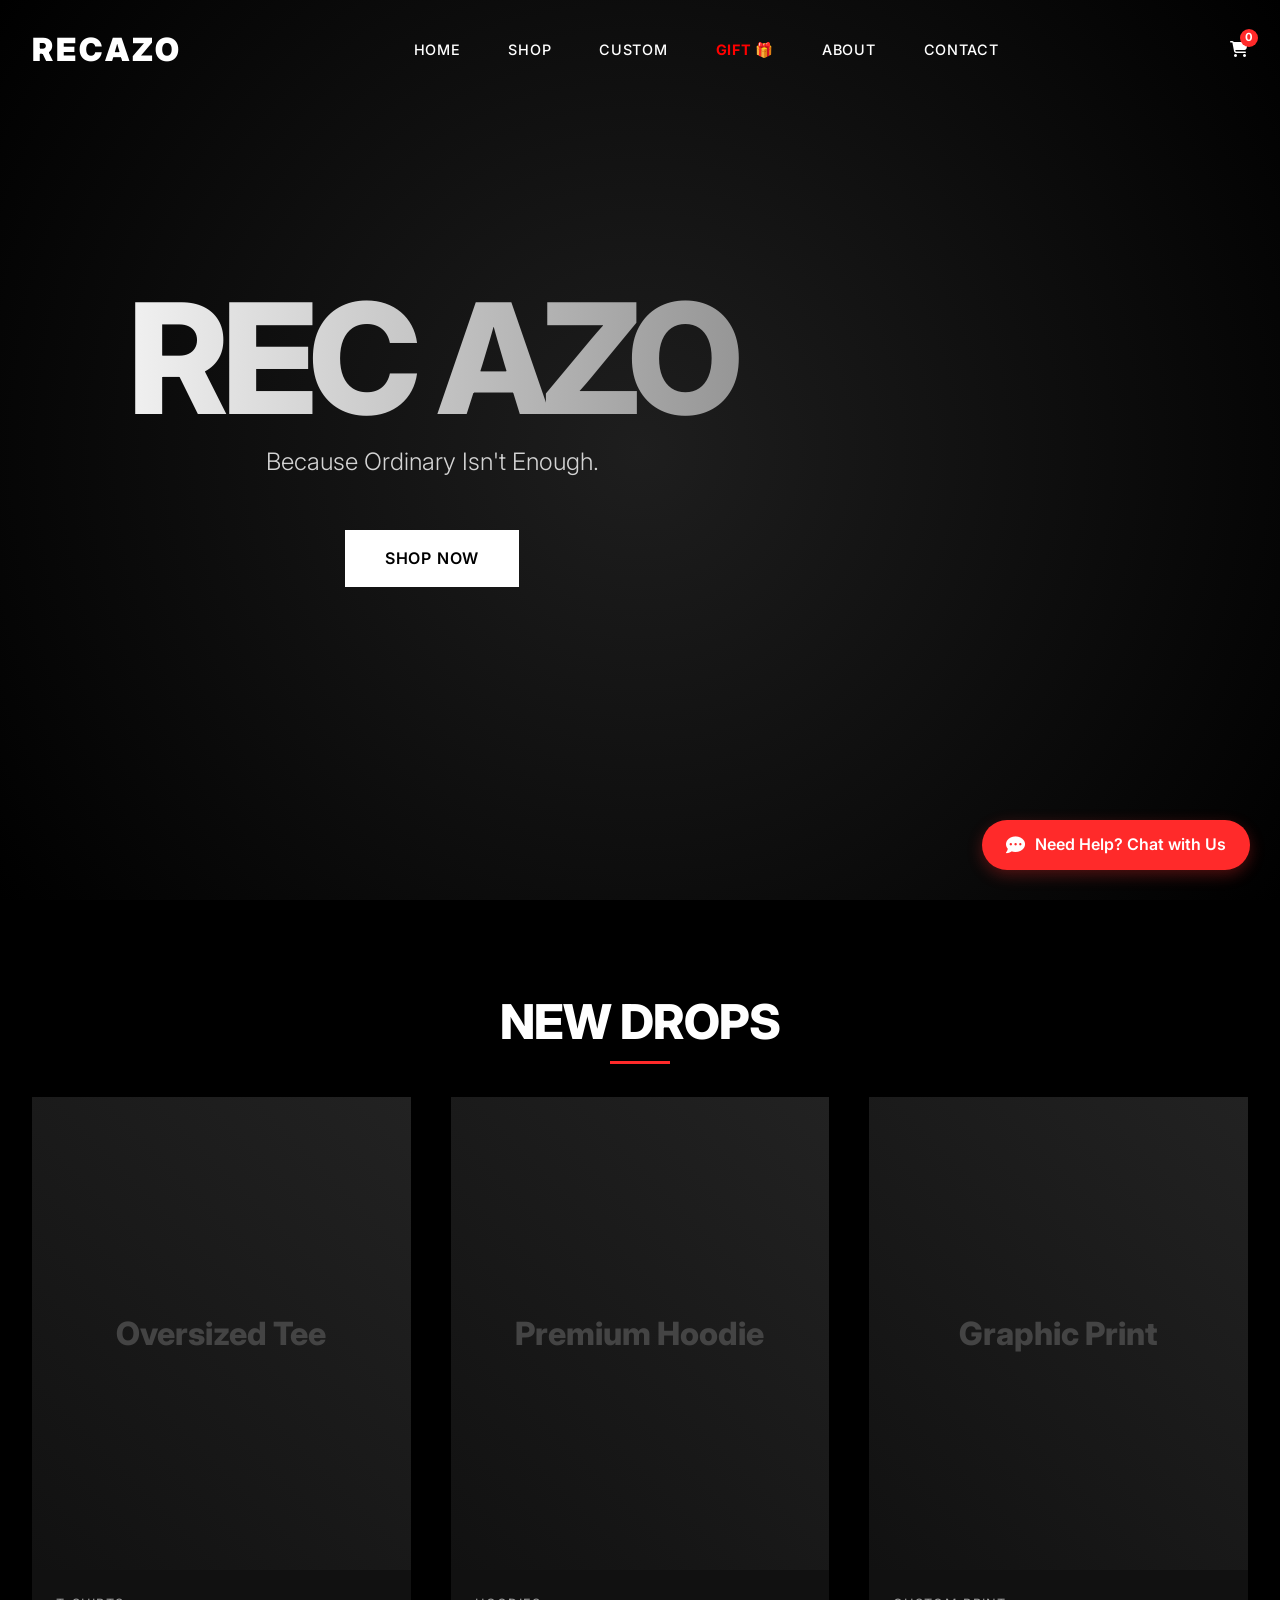
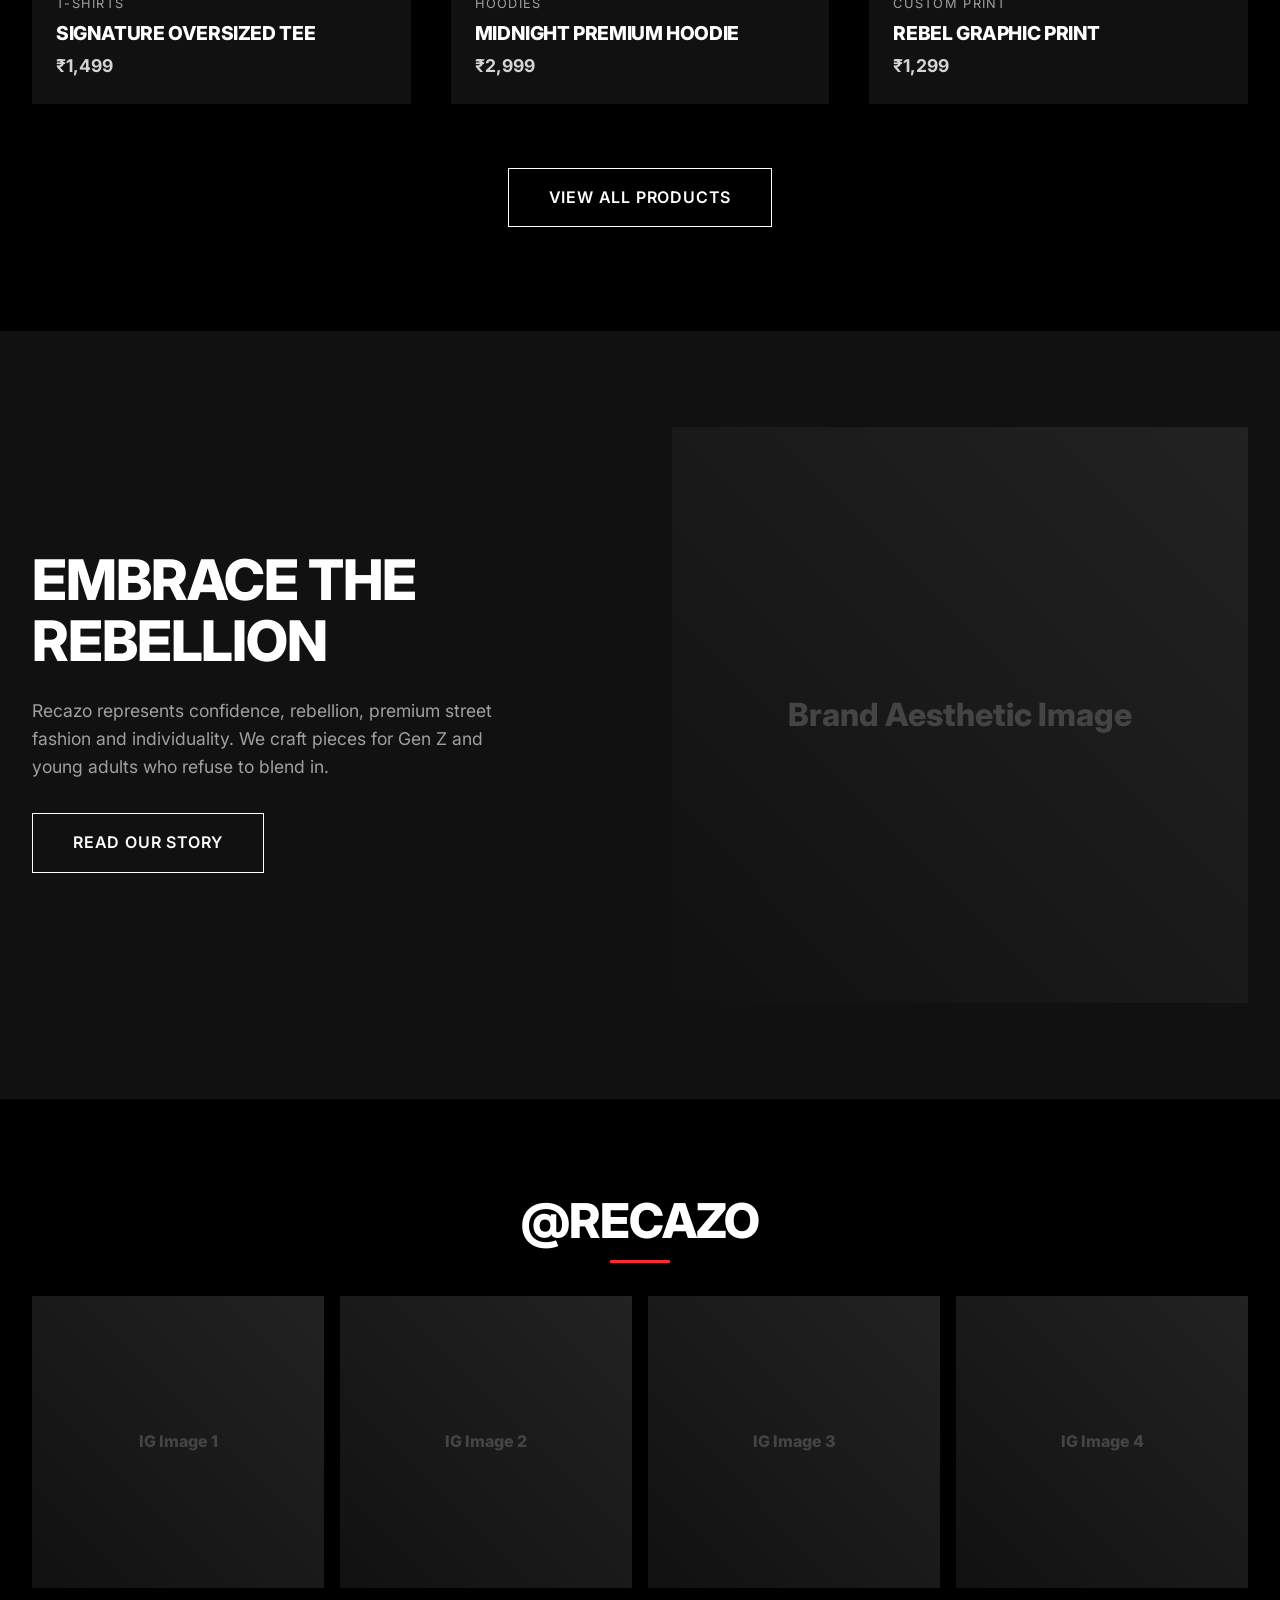
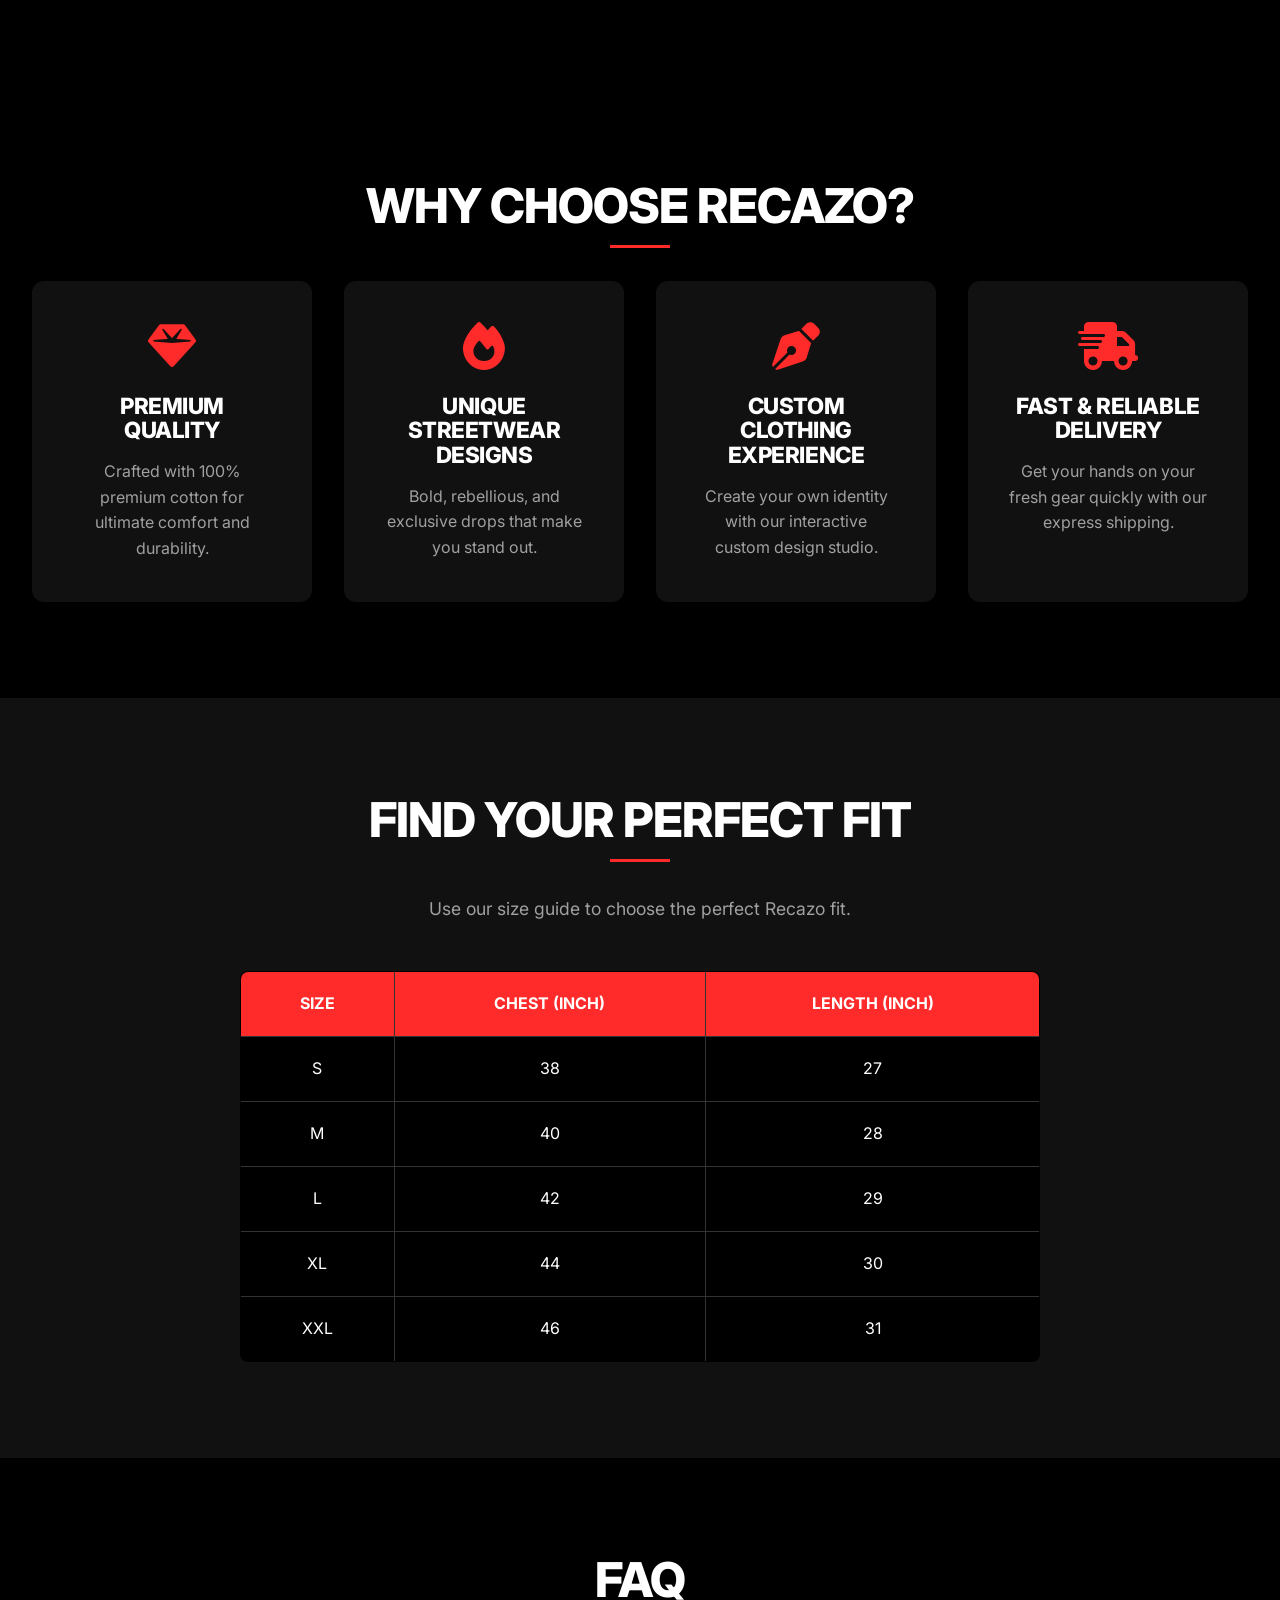
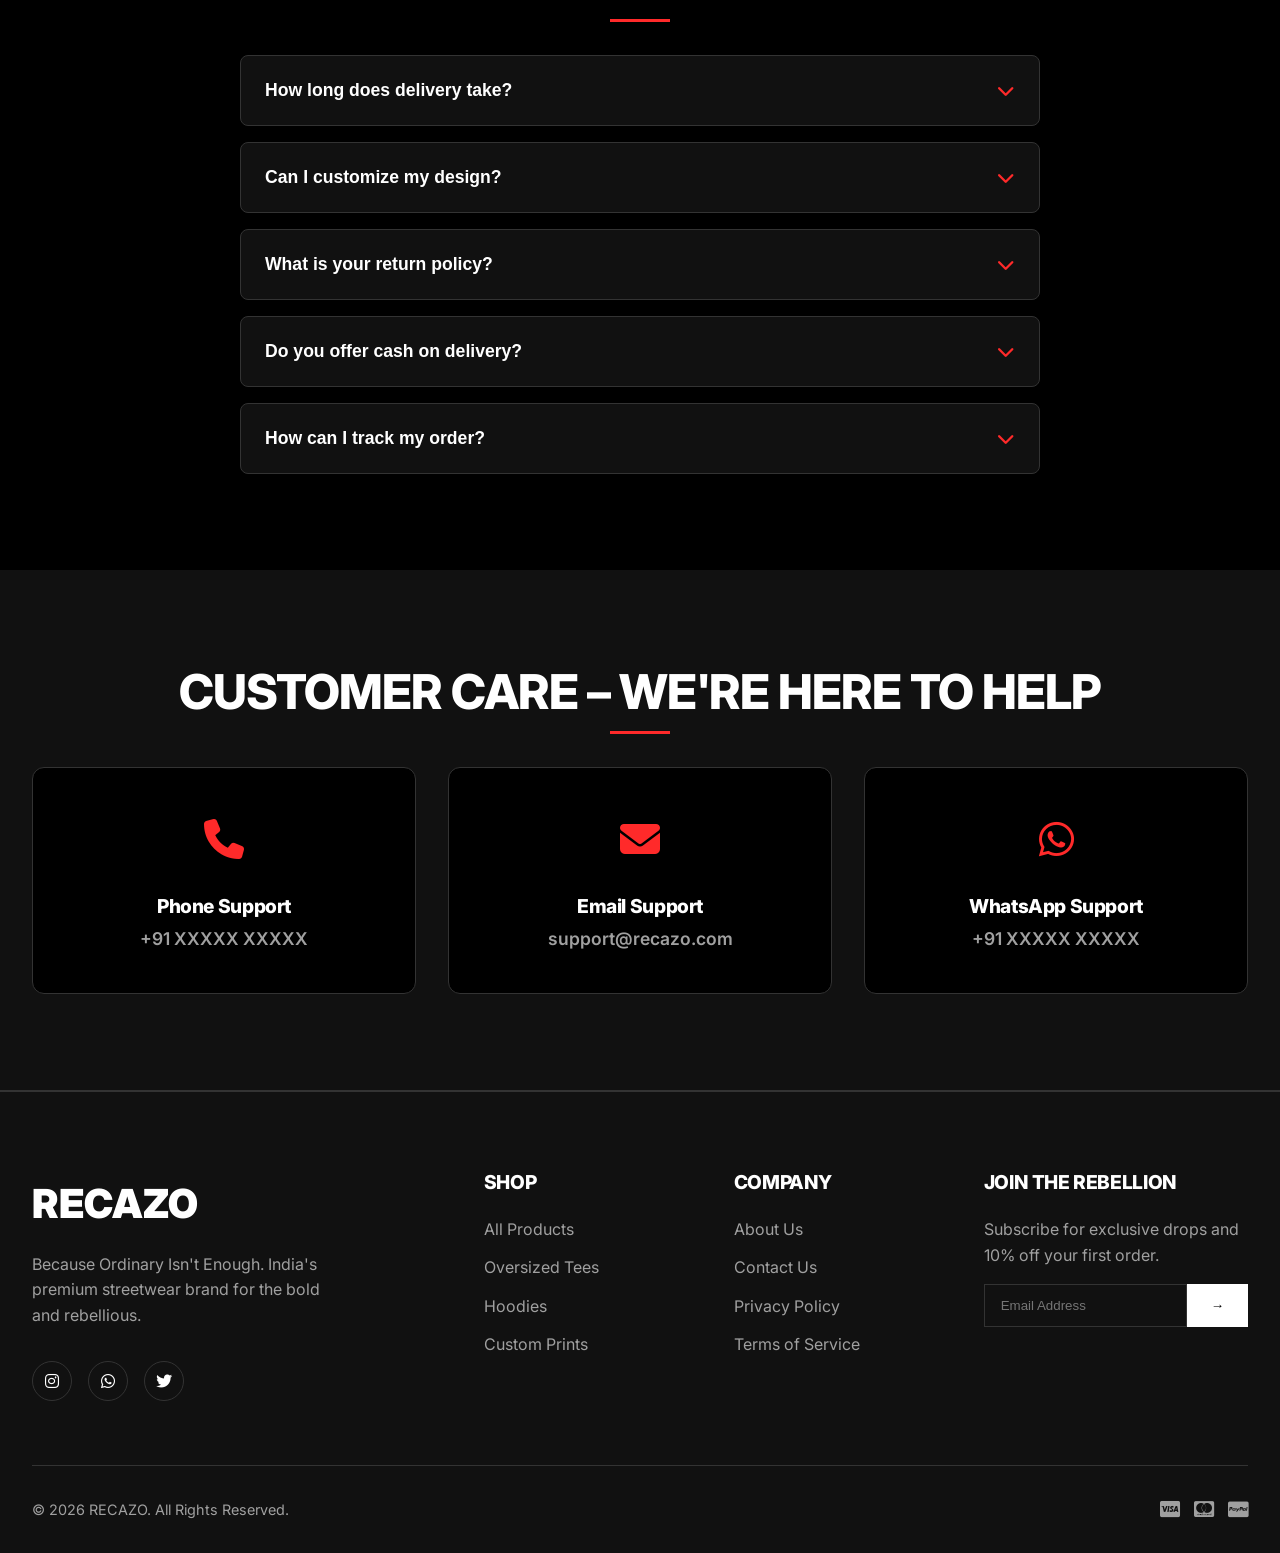
==== new recaozo web/index.html @ 0bb5f382 "Add files via upload" ====
<!DOCTYPE html>
<html lang="en">
<head>
    <meta charset="UTF-8">
    <meta name="viewport" content="width=device-width, initial-scale=1.0">
    <title>RECAZO | Because Ordinary Isn't Enough.</title>
    <meta name="description" content="Premium streetwear for those who dare to stand out. Explore Recazo's latest collection of oversized tees, hoodies, and custom designs.">
    <!-- Font Awesome for Icons -->
    <link rel="stylesheet" href="https://cdnjs.cloudflare.com/ajax/libs/font-awesome/6.4.0/css/all.min.css">
    <!-- Global stylesheet -->
    <link rel="stylesheet" href="css/style.css">
</head>
<body>

    <!-- Header / Navigation -->
    <header id="header">
        <div class="container">
            <nav>
                <a href="index.html" class="logo">RECAZO</a>
                
                <div class="nav-links">
                    <a href="index.html">Home</a>
                    <a href="shop.html">Shop</a>
                    <a href="custom.html">Custom</a>
                    <a href="gift.html" style="color: #FF0000; font-weight: bold;">Gift 🎁</a>
                    <a href="about.html">About</a>
                    <a href="contact.html">Contact</a>
                </div>
                
                <div class="nav-icons">
                    <div class="cart-icon-wrapper" id="cart-icon">
                        <i class="fa-solid fa-cart-shopping"></i>
                        <span class="cart-count">0</span>
                    </div>
                    <div class="menu-toggle" id="mobile-menu">
                        <span></span>
                        <span></span>
                        <span></span>
                    </div>
                </div>
            </nav>
        </div>
    </header>

    <!-- Hero Section -->
    <section class="hero">
        <div class="hero-bg"></div>
        <div class="container">
            <div class="hero-content">
                <h1 class="hero-title">REC AZO</h1>
                <p class="hero-subtitle">Because Ordinary Isn't Enough.</p>
                <a href="shop.html" class="btn btn-primary">Shop Now</a>
            </div>
        </div>
    </section>

    <!-- Featured Products Section -->
    <section class="featured-products">
        <div class="container">
            <h2 class="section-title">New Drops</h2>
            
            <div class="product-grid" id="featured-grid">
                <!-- Products dynamically inserted here or statically if prefered -->
                <div class="product-card">
                    <div class="product-img-wrapper">
                        <div class="placeholder-img">Oversized Tee</div>
                        <div class="product-overlay">
                            <button class="btn btn-primary add-to-cart-btn" data-id="1" data-name="Signature Oversized Tee" data-price="1499">Add to Cart</button>
                        </div>
                    </div>
                    <div class="product-info">
                        <p class="product-category">T-Shirts</p>
                        <h3 class="product-title">Signature Oversized Tee</h3>
                        <p class="product-price">₹1,499</p>
                    </div>
                </div>

                <div class="product-card">
                    <div class="product-img-wrapper">
                        <div class="placeholder-img">Premium Hoodie</div>
                        <div class="product-overlay">
                            <button class="btn btn-primary add-to-cart-btn" data-id="2" data-name="Midnight Premium Hoodie" data-price="2999">Add to Cart</button>
                        </div>
                    </div>
                    <div class="product-info">
                        <p class="product-category">Hoodies</p>
                        <h3 class="product-title">Midnight Premium Hoodie</h3>
                        <p class="product-price">₹2,999</p>
                    </div>
                </div>

                <div class="product-card">
                    <div class="product-img-wrapper">
                        <div class="placeholder-img">Graphic Print</div>
                        <div class="product-overlay">
                            <button class="btn btn-primary add-to-cart-btn" data-id="3" data-name="Rebel Graphic Print" data-price="1299">Add to Cart</button>
                        </div>
                    </div>
                    <div class="product-info">
                        <p class="product-category">Custom Print</p>
                        <h3 class="product-title">Rebel Graphic Print</h3>
                        <p class="product-price">₹1,299</p>
                    </div>
                </div>
            </div>
            
            <div style="text-align: center; margin-top: 4rem;">
                <a href="shop.html" class="btn btn-outline">View All Products</a>
            </div>
        </div>
    </section>

    <!-- About Preview Section -->
    <section class="about-preview">
        <div class="container">
            <div class="about-grid">
                <div class="about-text">
                    <h2>Embrace The Rebellion</h2>
                    <p>Recazo represents confidence, rebellion, premium street fashion and individuality. We craft pieces for Gen Z and young adults who refuse to blend in.</p>
                    <a href="about.html" class="btn btn-outline">Read Our Story</a>
                </div>
                <div class="about-image">
                    <div class="placeholder-img">Brand Aesthetic Image</div>
                </div>
            </div>
        </div>
    </section>

    <!-- Instagram Style Gallery Section -->
    <section class="gallery">
        <div class="container">
            <h2 class="section-title">@RECAZO</h2>
            <div class="gallery-grid">
                <div class="gallery-item">
                    <div class="placeholder-img" style="font-size: 1rem;">IG Image 1</div>
                    <div class="gallery-overlay"><i class="fa-brands fa-instagram fa-2x"></i></div>
                </div>
                <div class="gallery-item">
                    <div class="placeholder-img" style="font-size: 1rem;">IG Image 2</div>
                    <div class="gallery-overlay"><i class="fa-brands fa-instagram fa-2x"></i></div>
                </div>
                <div class="gallery-item">
                    <div class="placeholder-img" style="font-size: 1rem;">IG Image 3</div>
                    <div class="gallery-overlay"><i class="fa-brands fa-instagram fa-2x"></i></div>
                </div>
                <div class="gallery-item">
                    <div class="placeholder-img" style="font-size: 1rem;">IG Image 4</div>
                    <div class="gallery-overlay"><i class="fa-brands fa-instagram fa-2x"></i></div>
                </div>
            </div>
        </div>
    </section>

    <!-- Why Choose Recazo Section -->
    <section class="why-recazo">
        <div class="container">
            <h2 class="section-title">Why Choose Recazo?</h2>
            <div class="why-grid">
                <div class="why-card">
                    <div class="card-icon-wrapper"><i class="fa-solid fa-gem"></i></div>
                    <h3>Premium Quality</h3>
                    <p>Crafted with 100% premium cotton for ultimate comfort and durability.</p>
                </div>
                <div class="why-card">
                    <div class="card-icon-wrapper"><i class="fa-solid fa-fire"></i></div>
                    <h3>Unique Streetwear Designs</h3>
                    <p>Bold, rebellious, and exclusive drops that make you stand out.</p>
                </div>
                <div class="why-card">
                    <div class="card-icon-wrapper"><i class="fa-solid fa-pen-nib"></i></div>
                    <h3>Custom Clothing Experience</h3>
                    <p>Create your own identity with our interactive custom design studio.</p>
                </div>
                <div class="why-card">
                    <div class="card-icon-wrapper"><i class="fa-solid fa-truck-fast"></i></div>
                    <h3>Fast & Reliable Delivery</h3>
                    <p>Get your hands on your fresh gear quickly with our express shipping.</p>
                </div>
            </div>
        </div>
    </section>

    <!-- Size Guide Section -->
    <section class="size-guide">
        <div class="container">
            <div class="size-guide-content">
                <h2 class="section-title">Find Your Perfect Fit</h2>
                <p class="section-subtitle">Use our size guide to choose the perfect Recazo fit.</p>
                <div class="table-container">
                    <table class="size-table">
                        <thead>
                            <tr>
                                <th>Size</th>
                                <th>Chest (inch)</th>
                                <th>Length (inch)</th>
                            </tr>
                        </thead>
                        <tbody>
                            <tr><td>S</td><td>38</td><td>27</td></tr>
                            <tr><td>M</td><td>40</td><td>28</td></tr>
                            <tr><td>L</td><td>42</td><td>29</td></tr>
                            <tr><td>XL</td><td>44</td><td>30</td></tr>
                            <tr><td>XXL</td><td>46</td><td>31</td></tr>
                        </tbody>
                    </table>
                </div>
            </div>
        </div>
    </section>

    <!-- FAQ Section -->
    <section class="faq-section">
        <div class="container">
            <h2 class="section-title text-center">FAQ</h2>
            <div class="faq-accordion">
                <div class="faq-item">
                    <button class="faq-question">How long does delivery take? <i class="fa-solid fa-chevron-down"></i></button>
                    <div class="faq-answer"><p>Delivery usually takes 3-5 business days depending on your location.</p></div>
                </div>
                <div class="faq-item">
                    <button class="faq-question">Can I customize my design? <i class="fa-solid fa-chevron-down"></i></button>
                    <div class="faq-answer"><p>Yes! Use our Custom Studio to upload logos, add text, and customize your clothing.</p></div>
                </div>
                <div class="faq-item">
                    <button class="faq-question">What is your return policy? <i class="fa-solid fa-chevron-down"></i></button>
                    <div class="faq-answer"><p>We offer a 7-day return policy for unused items in original packaging. Custom items are non-refundable.</p></div>
                </div>
                <div class="faq-item">
                    <button class="faq-question">Do you offer cash on delivery? <i class="fa-solid fa-chevron-down"></i></button>
                    <div class="faq-answer"><p>Yes, Cash on Delivery (COD) is available for all standard products.</p></div>
                </div>
                <div class="faq-item">
                    <button class="faq-question">How can I track my order? <i class="fa-solid fa-chevron-down"></i></button>
                    <div class="faq-answer"><p>Once your order is shipped, you will receive a tracking link via email and SMS.</p></div>
                </div>
            </div>
        </div>
    </section>

    <!-- Customer Care Section -->
    <section class="customer-care">
        <div class="container text-center">
            <h2 class="section-title">Customer Care – We're Here to Help</h2>
            <div class="care-grid">
                <div class="care-card">
                    <div class="care-icon"><i class="fa-solid fa-phone"></i></div>
                    <h4>Phone Support</h4>
                    <p>+91 XXXXX XXXXX</p>
                </div>
                <div class="care-card">
                    <div class="care-icon"><i class="fa-solid fa-envelope"></i></div>
                    <h4>Email Support</h4>
                    <p>support@recazo.com</p>
                </div>
                <div class="care-card">
                    <div class="care-icon"><i class="fa-brands fa-whatsapp"></i></div>
                    <h4>WhatsApp Support</h4>
                    <p>+91 XXXXX XXXXX</p>
                </div>
            </div>
        </div>
    </section>

    <!-- Footer -->
    <footer>
        <div class="container">
            <div class="footer-grid">
                <div class="footer-brand">
                    <a href="index.html" class="footer-logo">RECAZO</a>
                    <p class="footer-desc">Because Ordinary Isn't Enough. India's premium streetwear brand for the bold and rebellious.</p>
                    <div class="social-links">
                        <a href="https://www.instagram.com/recazo.official/"><i class="fa-brands fa-instagram"></i></a>
                        <a href="https://wa.me/917004047439"><i class="fa-brands fa-whatsapp"></i></a>
                        <a href="#"><i class="fa-brands fa-twitter"></i></a>
                    </div>
                </div>
                
                <div class="footer-links">
                    <h4 class="footer-title">Shop</h4>
                    <ul>
                        <li><a href="shop.html">All Products</a></li>
                        <li><a href="shop.html">Oversized Tees</a></li>
                        <li><a href="shop.html">Hoodies</a></li>
                        <li><a href="custom.html">Custom Prints</a></li>
                    </ul>
                </div>

                <div class="footer-links">
                    <h4 class="footer-title">Company</h4>
                    <ul>
                        <li><a href="about.html">About Us</a></li>
                        <li><a href="contact.html">Contact Us</a></li>
                        <li><a href="#">Privacy Policy</a></li>
                        <li><a href="#">Terms of Service</a></li>
                    </ul>
                </div>

                <div class="footer-newsletter">
                    <h4 class="footer-title">Join The Rebellion</h4>
                    <p class="footer-desc" style="margin-bottom: 0;">Subscribe for exclusive drops and 10% off your first order.</p>
                    <form class="newsletter-form" onsubmit="event.preventDefault(); alert('Subscribed!');">
                        <input type="email" placeholder="Email Address" required>
                        <button type="submit">→</button>
                    </form>
                </div>
            </div>
            
            <div class="footer-bottom">
                <p>&copy; 2026 RECAZO. All Rights Reserved.</p>
                <div class="payment-methods">
                    <i class="fa-brands fa-cc-visa fa-lg" style="margin-left: 10px;"></i>
                    <i class="fa-brands fa-cc-mastercard fa-lg" style="margin-left: 10px;"></i>
                    <i class="fa-brands fa-cc-paypal fa-lg" style="margin-left: 10px;"></i>
                </div>
            </div>
        </div>
    </footer>

    <!-- Cart Overlay -->
    <div class="cart-overlay" id="cart-overlay" style="display: none; position: fixed; top: 0; left: 0; width: 100%; height: 100%; background: rgba(0,0,0,0.5); z-index: 1000; align-items: center; justify-content: center;">
        <div style="background: var(--secondary-bg); padding: 2rem; border-radius: 8px; text-align: center; max-width: 400px; width: 90%;">
            <h3>Cart</h3>
            <p style="margin: 1rem 0;">Cart functionality will be enabled soon via cart.js</p>
            <button class="btn btn-primary" onclick="document.getElementById('cart-overlay').style.display='none'">Close</button>
        </div>
    </div>

    <!-- Live Chat Widget -->
    <div class="live-chat-widget">
        <div class="chat-bubble" id="chat-bubble">
            <i class="fa-solid fa-comment-dots"></i> <span class="chat-text">Need Help? Chat with Us</span>
        </div>
        <div class="chat-box" id="chat-box">
            <div class="chat-header">
                <h4>Recazo Support</h4>
                <button id="close-chat"><i class="fa-solid fa-xmark"></i></button>
            </div>
            <div class="chat-body">
                <div class="message incoming">
                    Hello 👋<br>Welcome to Recazo Support.<br>How can we help you today?
                </div>
            </div>
            <div class="chat-input">
                <input type="text" placeholder="Type a message...">
                <button><i class="fa-solid fa-paper-plane"></i></button>
            </div>
        </div>
    </div>

    <!-- Scripts -->
    <script src="js/main.js"></script>
    <script src="js/cart.js"></script>
</body>
</html>
---- new recaozo web/css/style.css ----
@import url('https://fonts.googleapis.com/css2?family=Inter:wght@300;400;500;600;700;800;900&display=swap');

:root {
    --primary-bg: #000000;
    --primary-text: #ffffff;
    --secondary-bg: #111111;
    --secondary-text: #a0a0a0;
    --accent-color: #ff2a2a; /* Neon Red accent for streetwear vibe */
    --accent-silver: #d4d4d4;
    --glass-bg: rgba(25, 25, 25, 0.7);
    --glass-border: rgba(255, 255, 255, 0.1);
    --border-color: #333333;
    
    --font-main: 'Inter', sans-serif;
    
    --transition-fast: 0.2s ease;
    --transition-smooth: 0.4s cubic-bezier(0.16, 1, 0.3, 1);
}

* {
    margin: 0;
    padding: 0;
    box-sizing: border-box;
}

html {
    scroll-behavior: smooth;
}

body {
    font-family: var(--font-main);
    background-color: var(--primary-bg);
    color: var(--primary-text);
    line-height: 1.6;
    overflow-x: hidden;
}

a {
    text-decoration: none;
    color: inherit;
    transition: color var(--transition-fast);
}

ul {
    list-style: none;
}

img {
    max-width: 100%;
    height: auto;
    display: block;
}

/* Typography */
h1, h2, h3, h4, h5, h6 {
    font-weight: 800;
    text-transform: uppercase;
    letter-spacing: -0.02em;
    line-height: 1.1;
}

.bold-text {
    font-weight: 900;
}

.subtitle {
    font-size: 1.2rem;
    color: var(--secondary-text);
    font-weight: 400;
    text-transform: none;
    letter-spacing: normal;
}

/* Layout */
.container {
    width: 100%;
    max-width: 1400px;
    margin: 0 auto;
    padding: 0 2rem;
}

section {
    padding: 6rem 0;
}

/* Buttons */
.btn {
    display: inline-block;
    padding: 1rem 2.5rem;
    font-size: 1rem;
    font-weight: 600;
    text-transform: uppercase;
    letter-spacing: 0.05em;
    cursor: pointer;
    border: none;
    border-radius: 0;
    transition: all var(--transition-smooth);
    position: relative;
    overflow: hidden;
    z-index: 1;
}

.btn-primary {
    background-color: var(--primary-text);
    color: var(--primary-bg);
}

.btn-primary:hover {
    background-color: var(--accent-color);
    color: var(--primary-text);
    transform: translateY(-3px);
    box-shadow: 0 10px 20px rgba(255, 42, 42, 0.3);
}

.btn-outline {
    background: transparent;
    color: var(--primary-text);
    border: 1px solid var(--primary-text);
}

.btn-outline:hover {
    background: var(--primary-text);
    color: var(--primary-bg);
}

/* Header & Nav */
header {
    position: fixed;
    top: 0;
    left: 0;
    width: 100%;
    z-index: 1000;
    background: transparent;
    transition: background var(--transition-smooth), padding var(--transition-smooth);
    padding: 1.5rem 0;
}

header.scrolled {
    background: var(--glass-bg);
    backdrop-filter: blur(10px);
    border-bottom: 1px solid var(--glass-border);
    padding: 1rem 0;
}

nav {
    display: flex;
    justify-content: space-between;
    align-items: center;
}

.logo {
    font-size: 2rem;
    font-weight: 900;
    letter-spacing: 0.1em;
    z-index: 1001;
}

.nav-links {
    display: flex;
    gap: 3rem;
}

.nav-links a {
    font-size: 0.9rem;
    font-weight: 500;
    text-transform: uppercase;
    letter-spacing: 0.05em;
    position: relative;
}

.nav-links a::after {
    content: '';
    position: absolute;
    width: 0;
    height: 2px;
    bottom: -5px;
    left: 0;
    background-color: var(--primary-text);
    transition: width var(--transition-smooth);
}

.nav-links a:hover::after {
    width: 100%;
}

.nav-icons {
    display: flex;
    gap: 1.5rem;
    align-items: center;
}

.cart-icon-wrapper {
    position: relative;
    cursor: pointer;
}

.cart-count {
    position: absolute;
    top: -8px;
    right: -10px;
    background: var(--accent-color);
    color: white;
    font-size: 0.7rem;
    font-weight: bold;
    width: 18px;
    height: 18px;
    border-radius: 50%;
    display: flex;
    align-items: center;
    justify-content: center;
}

.menu-toggle {
    display: none;
    flex-direction: column;
    gap: 6px;
    cursor: pointer;
    z-index: 1001;
}

.menu-toggle span {
    width: 30px;
    height: 2px;
    background: var(--primary-text);
    transition: var(--transition-smooth);
}

/* Hero Section */
.hero {
    height: 100vh;
    display: flex;
    align-items: center;
    justify-content: center;
    position: relative;
    overflow: hidden;
    padding-top: 80px;
}

.hero-bg {
    position: absolute;
    top: 0;
    left: 0;
    width: 100%;
    height: 100%;
    background: radial-gradient(circle at center, rgba(30,30,30,1) 0%, rgba(0,0,0,1) 100%);
    z-index: -1;
}

.hero-content {
    text-align: center;
    max-width: 800px;
    z-index: 10;
}

.hero-title {
    font-size: 12vw;
    line-height: 0.9;
    letter-spacing: -0.05em;
    margin-bottom: 1rem;
    opacity: 0;
    transform: translateY(50px);
    animation: fadeUp 1s ease forwards 0.2s;
    background: linear-gradient(to right, #fff, #888);
    -webkit-background-clip: text;
    -webkit-text-fill-color: transparent;
}

.hero-subtitle {
    font-size: 1.5rem;
    color: var(--accent-silver);
    margin-bottom: 3rem;
    opacity: 0;
    transform: translateY(30px);
    animation: fadeUp 1s ease forwards 0.4s;
    font-weight: 300;
}

.hero .btn {
    opacity: 0;
    transform: translateY(30px);
    animation: fadeUp 1s ease forwards 0.6s;
}

/* Featured Products */
.section-title {
    font-size: 3rem;
    margin-bottom: 3rem;
    text-align: center;
    position: relative;
}

.section-title::after {
    content: '';
    position: absolute;
    bottom: -15px;
    left: 50%;
    transform: translateX(-50%);
    width: 60px;
    height: 3px;
    background: var(--accent-color);
}

.product-grid {
    display: grid;
    grid-template-columns: repeat(auto-fill, minmax(300px, 1fr));
    gap: 2.5rem;
}

.product-card {
    background: var(--secondary-bg);
    position: relative;
    transition: transform var(--transition-smooth);
}

.product-card:hover {
    transform: translateY(-10px);
}

.product-img-wrapper {
    position: relative;
    overflow: hidden;
    aspect-ratio: 4/5;
    background: #1a1a1a;
}

.product-img {
    width: 100%;
    height: 100%;
    object-fit: cover;
    transition: transform 0.7s ease;
}

.product-card:hover .product-img {
    transform: scale(1.05);
}

/* Using a placeholder for products before images are added */
.placeholder-img {
    width: 100%;
    height: 100%;
    background: linear-gradient(45deg, #111, #222);
    display: flex;
    align-items: center;
    justify-content: center;
    color: #444;
    font-size: 2rem;
    font-weight: 800;
}

.product-overlay {
    position: absolute;
    bottom: 0;
    left: 0;
    width: 100%;
    padding: 2rem;
    background: linear-gradient(to top, rgba(0,0,0,0.9), transparent);
    opacity: 0;
    transform: translateY(20px);
    transition: all var(--transition-smooth);
    display: flex;
    justify-content: center;
}

.product-info {
    padding: 1.5rem;
}

.product-category {
    font-size: 0.8rem;
    color: var(--secondary-text);
    text-transform: uppercase;
    letter-spacing: 0.1em;
    margin-bottom: 0.5rem;
}

.product-title {
    font-size: 1.2rem;
    margin-bottom: 0.5rem;
}

.product-price {
    font-size: 1.1rem;
    font-weight: 700;
    color: var(--accent-silver);
}

/* About Preview */
.about-preview {
    background: var(--secondary-bg);
    position: relative;
}

.about-grid {
    display: grid;
    grid-template-columns: 1fr 1fr;
    gap: 4rem;
    align-items: center;
}

.about-text h2 {
    font-size: 3.5rem;
    margin-bottom: 1.5rem;
}

.about-text p {
    font-size: 1.1rem;
    color: var(--secondary-text);
    margin-bottom: 2rem;
    max-width: 500px;
}

.about-image {
    aspect-ratio: 1/1;
    background: #222;
    position: relative;
}

/* Gallery */
.gallery-grid {
    display: grid;
    grid-template-columns: repeat(4, 1fr);
    gap: 1rem;
}

.gallery-item {
    aspect-ratio: 1/1;
    overflow: hidden;
    position: relative;
}

.gallery-item img {
    width: 100%;
    height: 100%;
    object-fit: cover;
    transition: transform var(--transition-smooth);
}

.gallery-item:hover img {
    transform: scale(1.1);
}

.gallery-overlay {
    position: absolute;
    top: 0;
    left: 0;
    width: 100%;
    height: 100%;
    background: rgba(0,0,0,0.5);
    display: flex;
    align-items: center;
    justify-content: center;
    opacity: 0;
    transition: opacity var(--transition-smooth);
}

.gallery-item:hover .gallery-overlay {
    opacity: 1;
}

/* Footer */
footer {
    background: var(--secondary-bg);
    padding: 5rem 0 2rem;
    border-top: 1px solid var(--border-color);
}

.footer-grid {
    display: grid;
    grid-template-columns: 2fr 1fr 1fr 1fr;
    gap: 3rem;
    margin-bottom: 4rem;
}

.footer-brand {
    max-width: 300px;
}

.footer-logo {
    font-size: 2.5rem;
    font-weight: 900;
    margin-bottom: 1rem;
    display: block;
}

.footer-desc {
    color: var(--secondary-text);
    margin-bottom: 2rem;
}

.social-links {
    display: flex;
    gap: 1rem;
}

.social-links a {
    width: 40px;
    height: 40px;
    border: 1px solid var(--border-color);
    display: flex;
    align-items: center;
    justify-content: center;
    border-radius: 50%;
}

.social-links a:hover {
    background: var(--primary-text);
    color: var(--primary-bg);
}

.footer-title {
    font-size: 1.2rem;
    margin-bottom: 1.5rem;
}

.footer-links li {
    margin-bottom: 0.8rem;
}

.footer-links a {
    color: var(--secondary-text);
}

.footer-links a:hover {
    color: var(--primary-text);
}

.newsletter-form {
    display: flex;
    margin-top: 1rem;
}

.newsletter-form input {
    background: transparent;
    border: 1px solid var(--border-color);
    padding: 0.8rem 1rem;
    color: var(--primary-text);
    outline: none;
    flex-grow: 1;
}

.newsletter-form input:focus {
    border-color: var(--primary-text);
}

.newsletter-form button {
    background: var(--primary-text);
    color: var(--primary-bg);
    border: none;
    padding: 0 1.5rem;
    cursor: pointer;
    font-weight: bold;
    text-transform: uppercase;
}

.footer-bottom {
    display: flex;
    justify-content: space-between;
    align-items: center;
    padding-top: 2rem;
    border-top: 1px solid var(--border-color);
    color: var(--secondary-text);
    font-size: 0.9rem;
}

/* Animations */
@keyframes fadeUp {
    from {
        opacity: 0;
        transform: translateY(30px);
    }
    to {
        opacity: 1;
        transform: translateY(0);
    }
}

/* Mobile Responsive */
@media (max-width: 992px) {
    .about-grid {
        grid-template-columns: 1fr;
    }
    
    .footer-grid {
        grid-template-columns: 1fr 1fr;
    }
}

@media (max-width: 768px) {
    .hero-title {
        font-size: 15vw;
    }
    
    .nav-links {
        position: fixed;
        top: 0;
        right: -100%;
        width: 100%;
        height: 100vh;
        background: var(--primary-bg);
        flex-direction: column;
        justify-content: center;
        align-items: center;
        transition: right var(--transition-smooth);
        z-index: 1000;
    }
    
    .nav-links.active {
        right: 0;
    }
    
    .nav-links a {
        font-size: 1.5rem;
    }
    
    .menu-toggle {
        display: flex;
    }
    
    .menu-toggle.active span:nth-child(1) {
        transform: translateY(8px) rotate(45deg);
    }
    
    .menu-toggle.active span:nth-child(2) {
        opacity: 0;
    }
    
    .menu-toggle.active span:nth-child(3) {
        transform: translateY(-8px) rotate(-45deg);
    }
    
    .gallery-grid {
        grid-template-columns: repeat(2, 1fr);
    }
    
    .footer-grid {
        grid-template-columns: 1fr;
    }
    
    .footer-bottom {
        flex-direction: column;
        gap: 1rem;
        text-align: center;
    }
    
    .why-grid {
        grid-template-columns: 1fr;
    }
    
    .care-grid {
        grid-template-columns: 1fr;
    }
}

/* Why Choose Recazo Section */
.why-recazo {
    background-color: var(--primary-bg);
}

.why-grid {
    display: grid;
    grid-template-columns: repeat(auto-fit, minmax(250px, 1fr));
    gap: 2rem;
    margin-top: 3rem;
}

.why-card {
    background: var(--secondary-bg);
    padding: 2.5rem;
    border-radius: 12px;
    text-align: center;
    transition: all var(--transition-smooth);
    border: 1px solid transparent;
}

.why-card:hover {
    transform: translateY(-10px);
    border-color: var(--accent-color);
    box-shadow: 0 10px 30px rgba(255, 42, 42, 0.1);
}

.card-icon-wrapper {
    font-size: 3rem;
    color: var(--accent-color);
    margin-bottom: 1.5rem;
    display: flex;
    justify-content: center;
    transition: transform var(--transition-smooth);
}

.why-card:hover .card-icon-wrapper {
    transform: scale(1.1);
}

.why-card h3 {
    font-size: 1.4rem;
    margin-bottom: 1rem;
}

.why-card p {
    color: var(--secondary-text);
    font-size: 1rem;
}

/* Size Guide Section */
.size-guide {
    background-color: var(--secondary-bg);
}

.size-guide-content {
    max-width: 800px;
    margin: 0 auto;
    text-align: center;
}

.section-subtitle {
    color: var(--secondary-text);
    margin-bottom: 3rem;
    font-size: 1.1rem;
}

.table-container {
    overflow-x: auto;
}

.size-table {
    width: 100%;
    border-collapse: collapse;
    background: var(--primary-bg);
    border: 1px solid var(--accent-color);
    border-radius: 8px;
    overflow: hidden;
}

.size-table th, .size-table td {
    padding: 1.2rem;
    text-align: center;
    border: 1px solid var(--border-color);
}

.size-table th {
    background: var(--accent-color);
    color: var(--primary-text);
    font-weight: 700;
    text-transform: uppercase;
}

.size-table td {
    color: var(--primary-text);
}

.size-table tbody tr:hover {
    background: rgba(255, 42, 42, 0.05);
}

/* FAQ Section */
.faq-section {
    background-color: var(--primary-bg);
}

.faq-accordion {
    max-width: 800px;
    margin: 0 auto;
    display: flex;
    flex-direction: column;
    gap: 1rem;
}

.faq-item {
    border: 1px solid var(--border-color);
    border-radius: 8px;
    overflow: hidden;
    background: var(--secondary-bg);
}

.faq-question {
    width: 100%;
    text-align: left;
    padding: 1.5rem;
    background: transparent;
    border: none;
    color: var(--primary-text);
    font-size: 1.1rem;
    font-weight: 600;
    cursor: pointer;
    display: flex;
    justify-content: space-between;
    align-items: center;
    transition: background var(--transition-fast);
}

.faq-question:hover {
    background: rgba(255, 255, 255, 0.02);
}

.faq-question i {
    transition: transform var(--transition-smooth);
    color: var(--accent-color);
}

.faq-item.active .faq-question i {
    transform: rotate(180deg);
}

.faq-answer {
    max-height: 0;
    overflow: hidden;
    transition: max-height var(--transition-smooth);
}

.faq-answer p {
    padding: 0 1.5rem 1.5rem;
    color: var(--secondary-text);
    line-height: 1.6;
}

/* Customer Care Section */
.customer-care {
    background-color: var(--secondary-bg);
    border-bottom: 1px solid var(--border-color);
}

.care-grid {
    display: grid;
    grid-template-columns: repeat(auto-fit, minmax(250px, 1fr));
    gap: 2rem;
    margin-top: 3rem;
}

.care-card {
    background: var(--primary-bg);
    padding: 2.5rem;
    border-radius: 12px;
    text-align: center;
    border: 1px solid var(--border-color);
    transition: all var(--transition-smooth);
}

.care-card:hover {
    border-color: var(--accent-color);
}

.care-icon {
    font-size: 2.5rem;
    color: var(--accent-color);
    margin-bottom: 1.5rem;
}

.care-card h4 {
    font-size: 1.2rem;
    margin-bottom: 0.5rem;
    text-transform: none;
}

.care-card p {
    color: var(--secondary-text);
    font-size: 1.1rem;
    font-weight: 600;
}

/* Live Chat Widget */
.live-chat-widget {
    position: fixed;
    bottom: 30px;
    right: 30px;
    z-index: 9999;
}

.chat-bubble {
    background: var(--accent-color);
    color: #fff;
    padding: 12px 24px;
    border-radius: 30px;
    display: flex;
    align-items: center;
    gap: 10px;
    cursor: pointer;
    box-shadow: 0 5px 15px rgba(255, 42, 42, 0.3);
    transition: transform var(--transition-fast);
    font-weight: 600;
}

.chat-bubble:hover {
    transform: scale(1.05);
}

.chat-bubble i {
    font-size: 1.2rem;
}

.chat-box {
    position: absolute;
    bottom: 70px;
    right: 0;
    width: 320px;
    background: var(--secondary-bg);
    border: 1px solid var(--border-color);
    border-radius: 12px;
    overflow: hidden;
    box-shadow: 0 10px 30px rgba(0,0,0,0.5);
    display: none;
    flex-direction: column;
    transform-origin: bottom right;
    animation: chatPopUp 0.3s cubic-bezier(0.16, 1, 0.3, 1);
}

.chat-box.active {
    display: flex;
}

@keyframes chatPopUp {
    from { opacity: 0; transform: scale(0.9); }
    to { opacity: 1; transform: scale(1); }
}

.chat-header {
    background: var(--primary-bg);
    padding: 15px 20px;
    display: flex;
    justify-content: space-between;
    align-items: center;
    border-bottom: 1px solid var(--border-color);
}

.chat-header h4 {
    font-size: 1rem;
    margin: 0;
    text-transform: none;
}

.chat-header button {
    background: none;
    border: none;
    color: var(--secondary-text);
    cursor: pointer;
    font-size: 1.2rem;
    transition: color 0.2s;
}

.chat-header button:hover {
    color: var(--primary-text);
}

.chat-body {
    padding: 20px;
    height: 250px;
    overflow-y: auto;
    background: #0a0a0a;
}

.message {
    padding: 12px 15px;
    border-radius: 12px;
    font-size: 0.95rem;
    line-height: 1.4;
    max-width: 85%;
    background: var(--primary-bg);
    border: 1px solid var(--border-color);
    color: var(--primary-text);
    position: relative;
    border-bottom-left-radius: 4px;
}

.chat-input {
    display: flex;
    padding: 15px;
    background: var(--primary-bg);
    border-top: 1px solid var(--border-color);
}

.chat-input input {
    flex: 1;
    background: transparent;
    border: none;
    color: var(--primary-text);
    outline: none;
    font-family: inherit;
    font-size: 0.95rem;
}

.chat-input button {
    background: none;
    border: none;
    color: var(--accent-color);
    cursor: pointer;
    font-size: 1.2rem;
    padding-left: 10px;
}
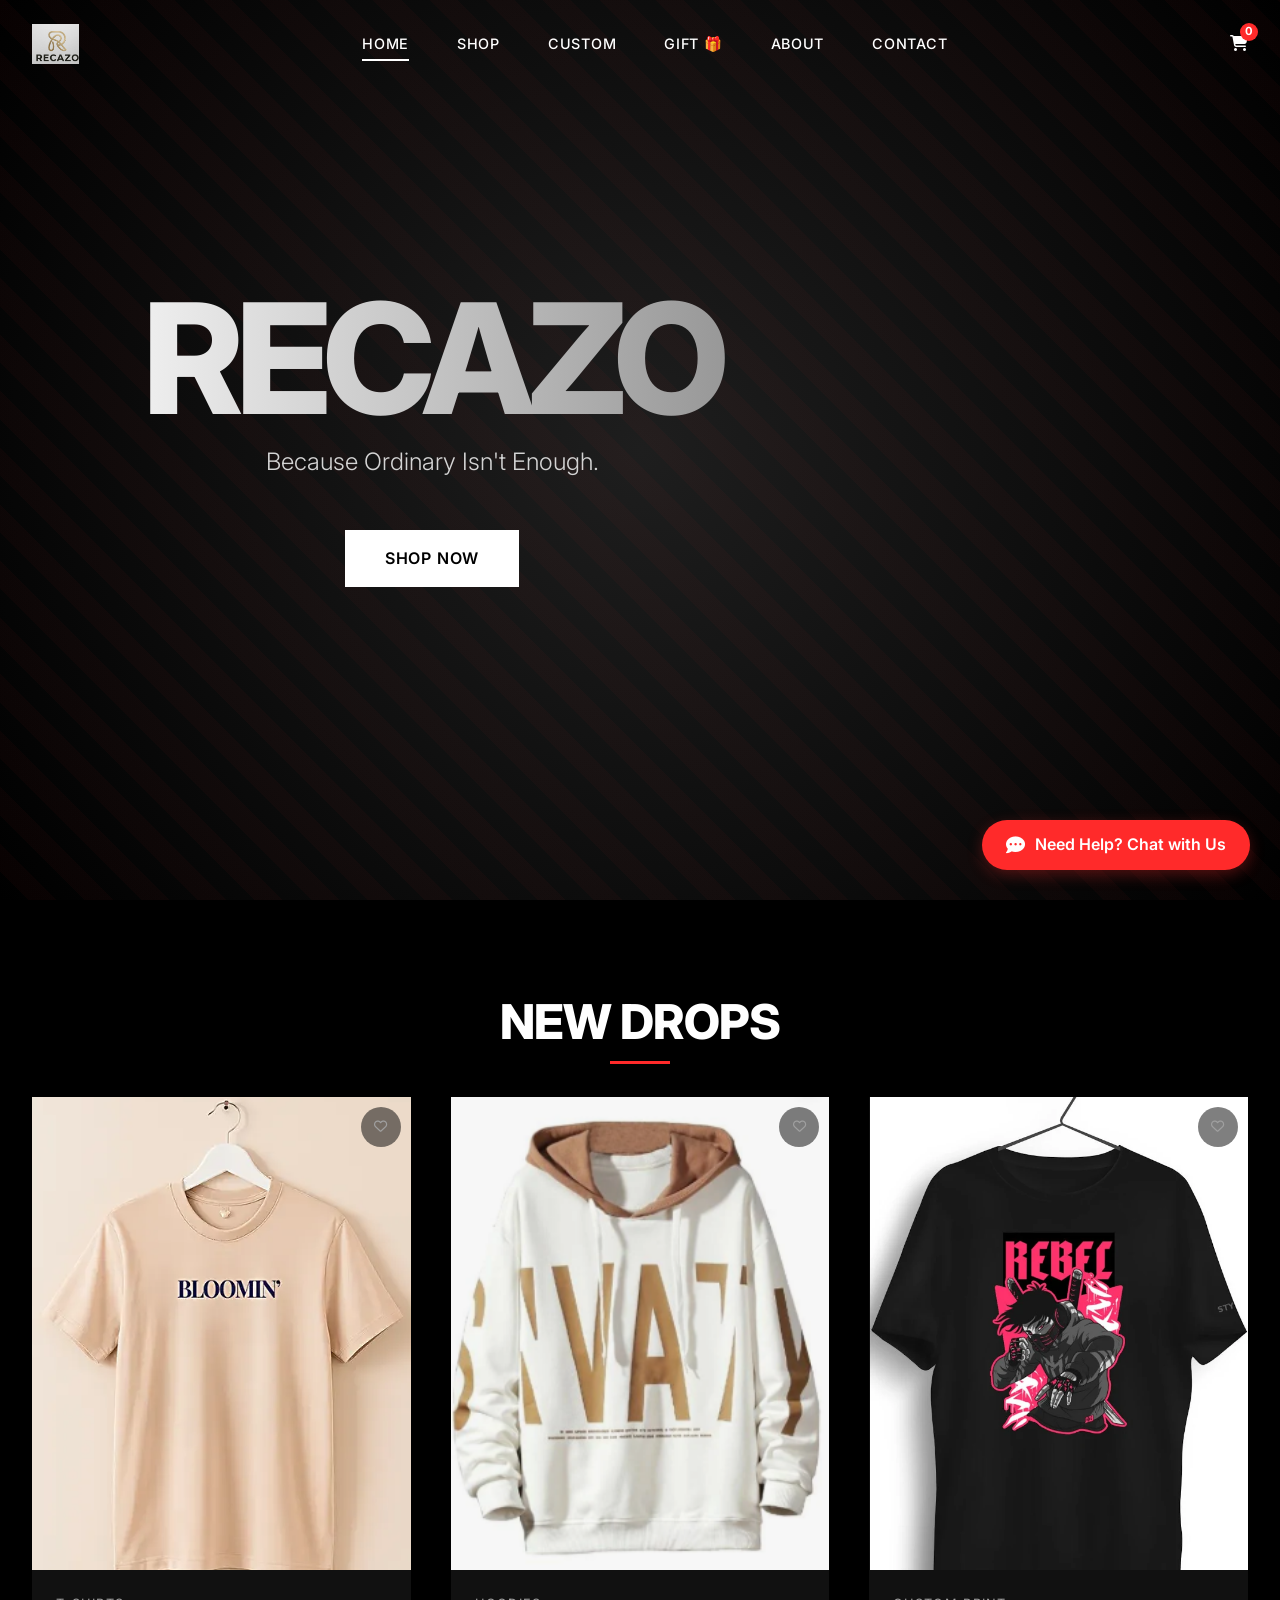
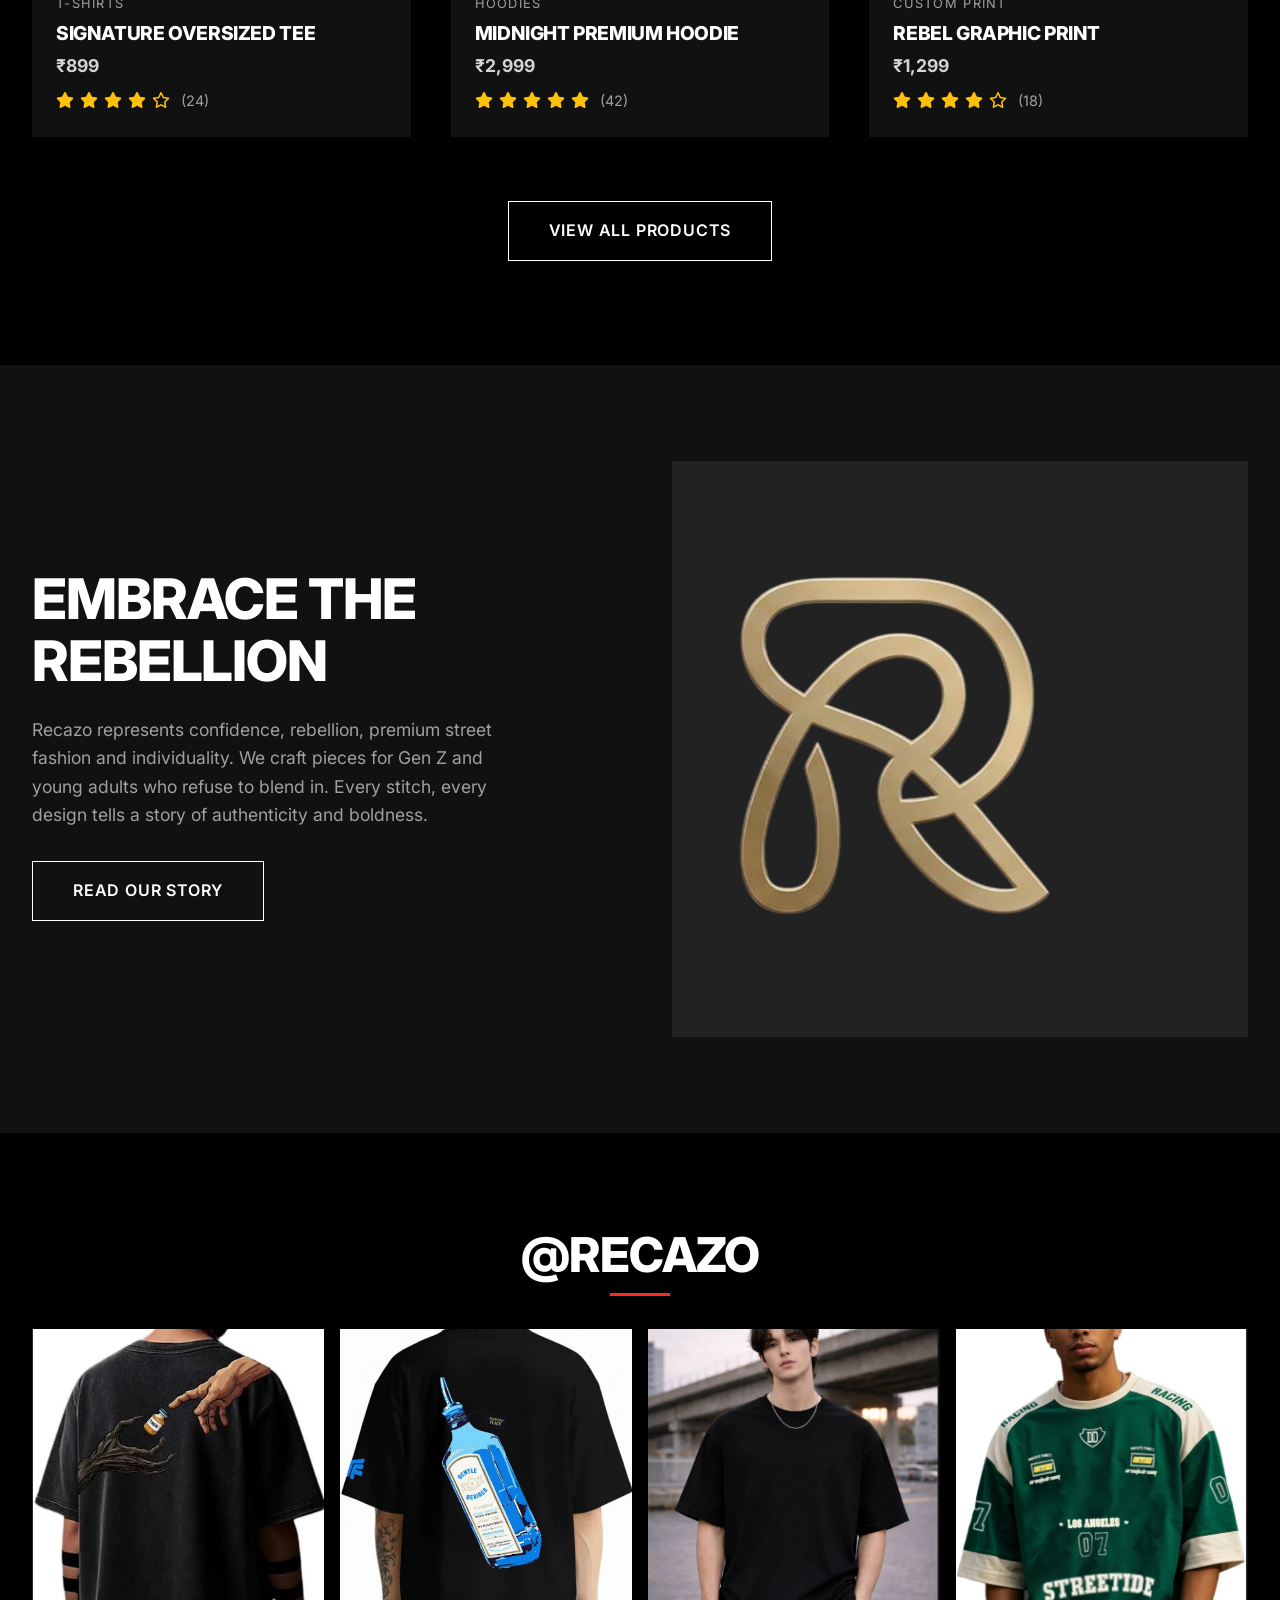
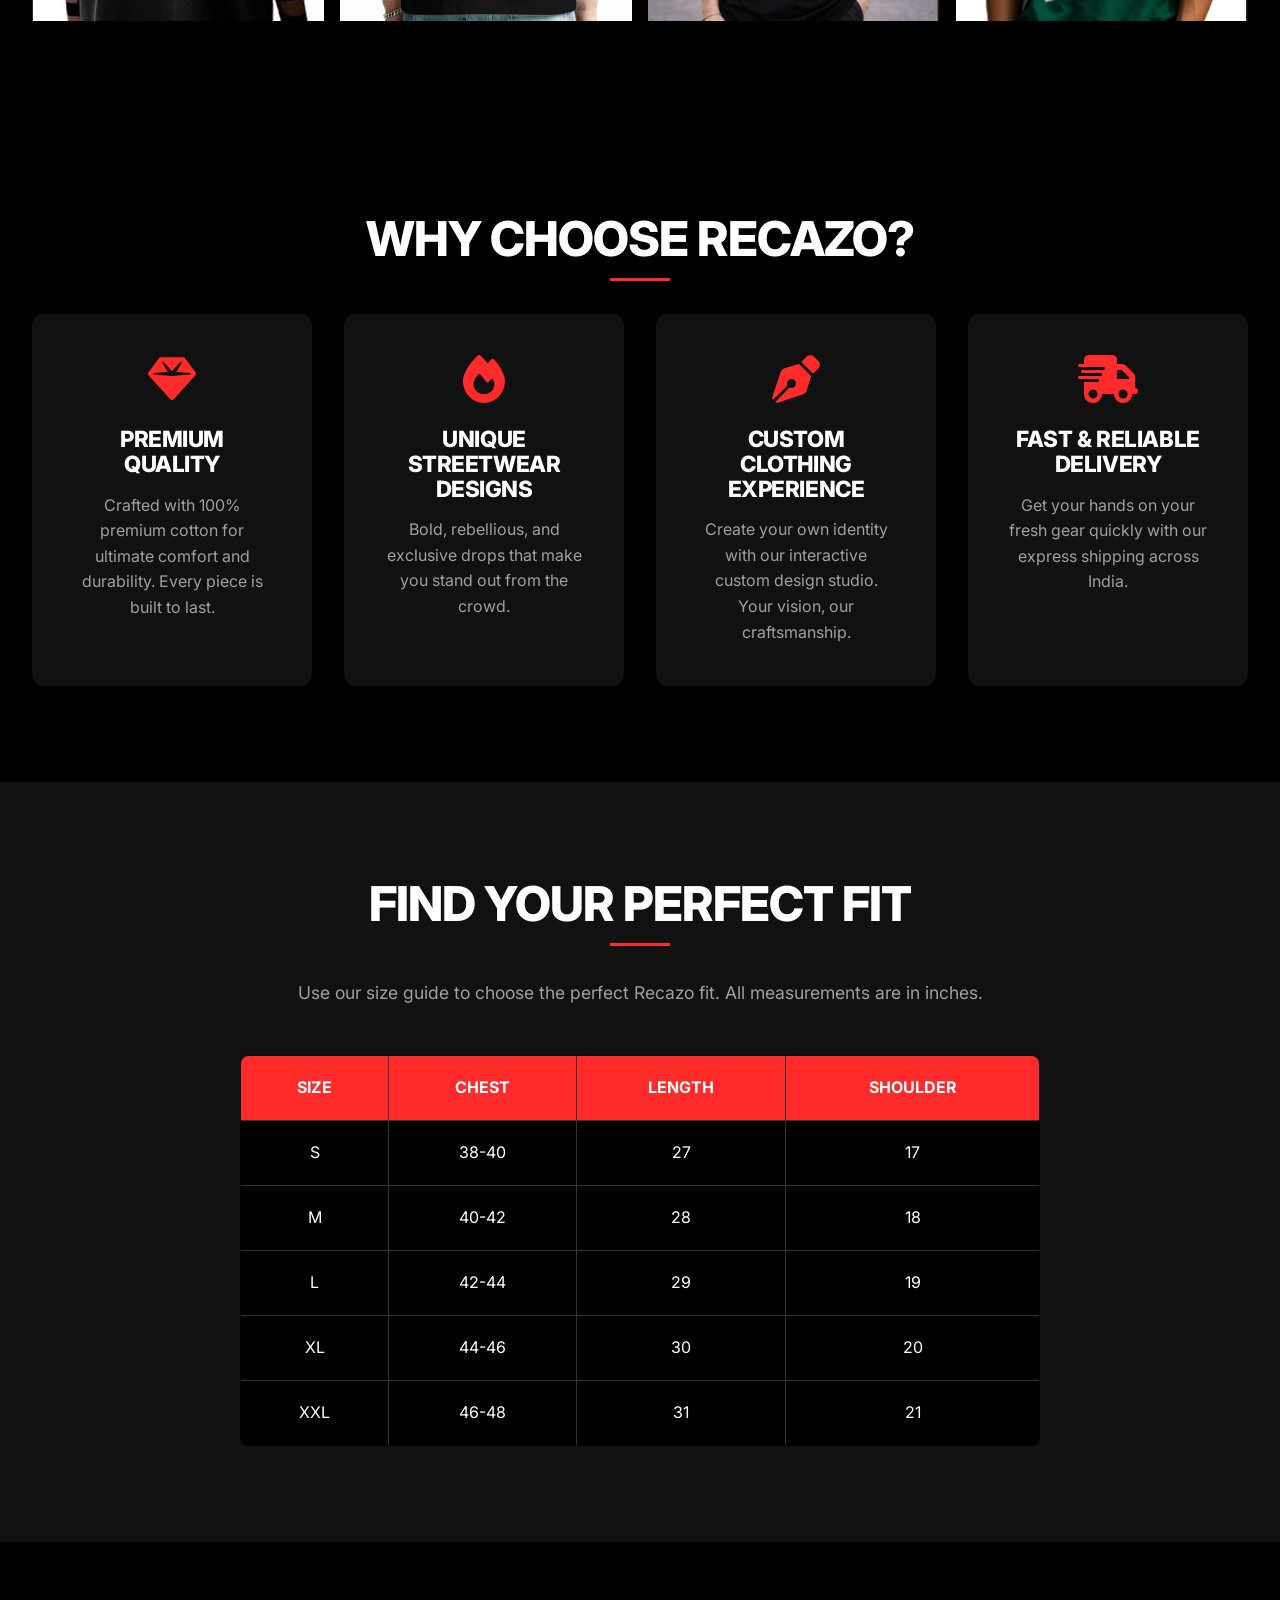
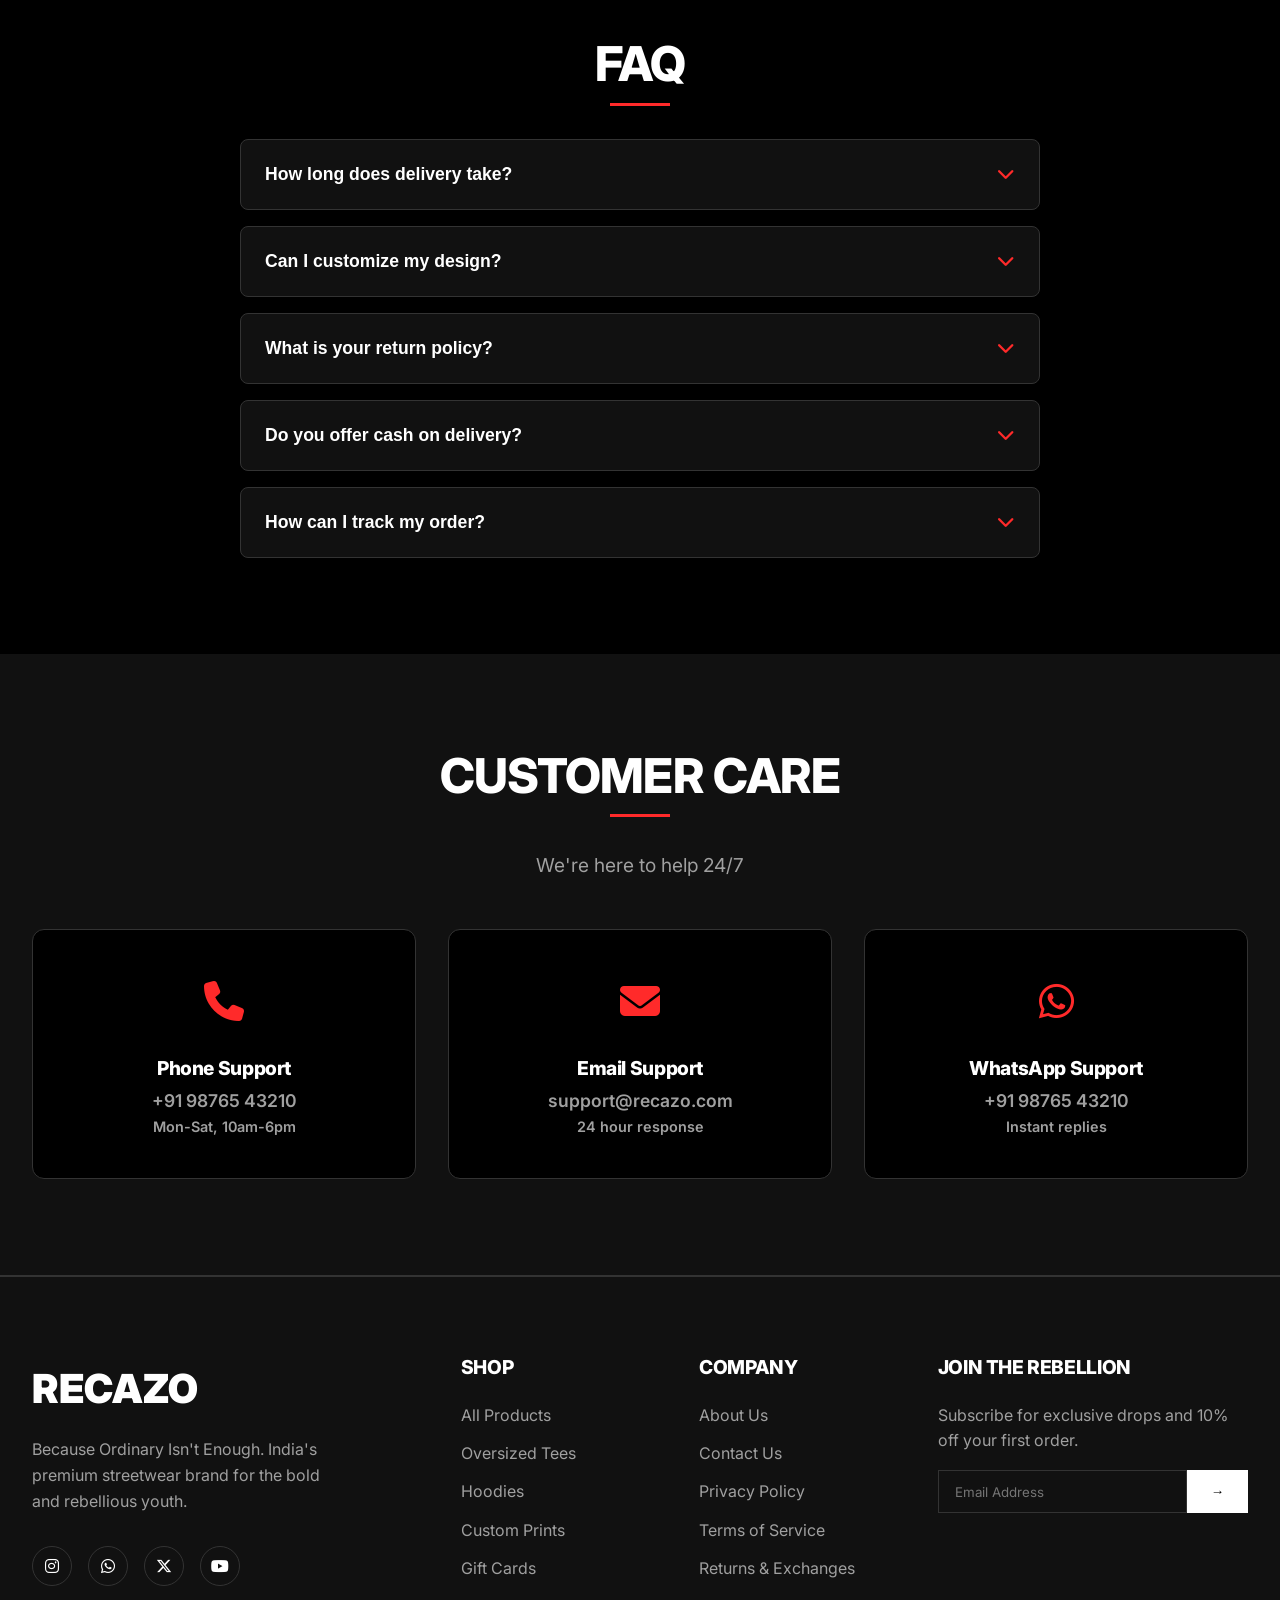
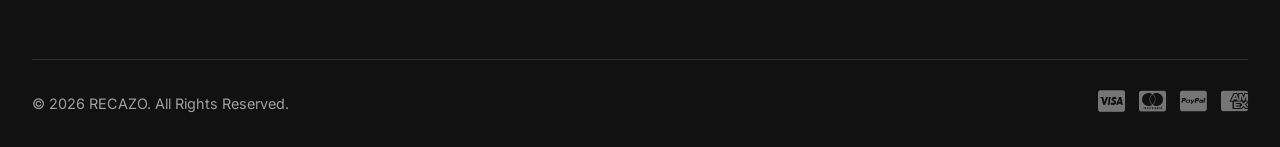
==== commit 861b5f09: "Add files via upload" ====
--- a/new recaozo web/index.html
+++ b/new recaozo web/index.html
@@ -3,51 +3,68 @@
 <head>
     <meta charset="UTF-8">
     <meta name="viewport" content="width=device-width, initial-scale=1.0">
-    <title>RECAZO | Because Ordinary Isn't Enough.</title>
-    <meta name="description" content="Premium streetwear for those who dare to stand out. Explore Recazo's latest collection of oversized tees, hoodies, and custom designs.">
-    <!-- Font Awesome for Icons -->
+    <title>RECAZO | Because Ordinary Isn't Enough - Premium Streetwear Brand</title>
+    
+    <!-- Meta Tags for SEO -->
+    <meta name="description" content="RECAZO is India's premium streetwear brand for those who dare to stand out. Shop oversized tees, custom hoodies, and exclusive streetwear collections.">
+    <meta name="keywords" content="streetwear, oversized tees, custom hoodies, indian streetwear, premium clothing, recazo">
+    <meta name="author" content="RECAZO">
+    
+    <!-- Open Graph / Social Media Meta Tags -->
+    <meta property="og:title" content="RECAZO | Because Ordinary Isn't Enough">
+    <meta property="og:description" content="Premium streetwear for those who dare to stand out. Shop the latest collection.">
+    <meta property="og:image" content="images/og-image.jpg">
+    <meta property="og:url" content="https://recazo.com">
+    <meta name="twitter:card" content="summary_large_image">
+    
+    <!-- Font Awesome Icons -->
     <link rel="stylesheet" href="https://cdnjs.cloudflare.com/ajax/libs/font-awesome/6.4.0/css/all.min.css">
-    <!-- Global stylesheet -->
+    
+    <!-- Main Stylesheet -->
     <link rel="stylesheet" href="css/style.css">
 </head>
 <body>
-
     <!-- Header / Navigation -->
-    <header id="header">
-        <div class="container">
-            <nav>
-                <a href="index.html" class="logo">RECAZO</a>
-                
-                <div class="nav-links">
-                    <a href="index.html">Home</a>
-                    <a href="shop.html">Shop</a>
-                    <a href="custom.html">Custom</a>
-                    <a href="gift.html" style="color: #FF0000; font-weight: bold;">Gift 🎁</a>
-                    <a href="about.html">About</a>
-                    <a href="contact.html">Contact</a>
-                </div>
-                
-                <div class="nav-icons">
-                    <div class="cart-icon-wrapper" id="cart-icon">
-                        <i class="fa-solid fa-cart-shopping"></i>
-                        <span class="cart-count">0</span>
-                    </div>
-                    <div class="menu-toggle" id="mobile-menu">
-                        <span></span>
-                        <span></span>
-                        <span></span>
-                    </div>
-                </div>
-            </nav>
-        </div>
-    </header>
+<header id="header">
+    <div class="container">
+        <nav>
+
+            <a href="index.html" class="logo">
+                <img src="images\image copy 2.png" alt="RECAZO Logo">
+            </a>
+            
+            <div class="nav-links">
+                <a href="index.html" class="active">Home</a>
+                <a href="shop.html">Shop</a>
+                <a href="custom.html">Custom</a>
+                <a href="gift.html" class="gift-link">Gift 🎁</a>
+                <a href="about.html">About</a>
+                <a href="contact.html">Contact</a>
+            </div>
+            
+            <div class="nav-icons">
+                <div class="cart-icon-wrapper" id="cart-icon" role="button" aria-label="Shopping cart" tabindex="0">
+                    <i class="fa-solid fa-cart-shopping"></i>
+                    <span class="cart-count">0</span>
+                </div>
+
+                <button class="menu-toggle" id="mobile-menu" aria-label="Toggle menu">
+                    <span></span>
+                    <span></span>
+                    <span></span>
+                </button>
+            </div>
+
+        </nav>
+    </div>
+</header>
 
     <!-- Hero Section -->
     <section class="hero">
         <div class="hero-bg"></div>
         <div class="container">
             <div class="hero-content">
-                <h1 class="hero-title">REC AZO</h1>
+                <h1 class="hero-title">RECAZO</h1>
                 <p class="hero-subtitle">Because Ordinary Isn't Enough.</p>
                 <a href="shop.html" class="btn btn-primary">Shop Now</a>
             </div>
@@ -60,46 +77,84 @@
             <h2 class="section-title">New Drops</h2>
             
             <div class="product-grid" id="featured-grid">
-                <!-- Products dynamically inserted here or statically if prefered -->
+                <!-- Product 1 -->
                 <div class="product-card">
+                    <button class="wishlist-btn" data-id="1" aria-label="Add to wishlist">
+                        <i class="fa-regular fa-heart"></i>
+                    </button>
                     <div class="product-img-wrapper">
-                        <div class="placeholder-img">Oversized Tee</div>
+                        <img data-src="images\Screenshot 2026-03-07 172521.png" alt="Signature Oversized Tee - Black oversized t-shirt with Recazo logo" class="product-img lazy-image">
                         <div class="product-overlay">
-                            <button class="btn btn-primary add-to-cart-btn" data-id="1" data-name="Signature Oversized Tee" data-price="1499">Add to Cart</button>
+                            <button class="btn btn-primary add-to-cart-btn" data-id="1" data-name="Signature Oversized Tee" data-price="1499" data-image="images/products/tee-1.jpg">Add to Cart</button>
+                            <button class="btn btn-outline quick-view-btn" data-id="1">Quick View</button>
                         </div>
                     </div>
                     <div class="product-info">
                         <p class="product-category">T-Shirts</p>
                         <h3 class="product-title">Signature Oversized Tee</h3>
-                        <p class="product-price">₹1,499</p>
-                    </div>
-                </div>
-
+                        <p class="product-price">₹899</p>
+                        <div class="product-rating">
+                            <i class="fa-solid fa-star"></i>
+                            <i class="fa-solid fa-star"></i>
+                            <i class="fa-solid fa-star"></i>
+                            <i class="fa-solid fa-star"></i>
+                            <i class="fa-regular fa-star"></i>
+                            <span>(24)</span>
+                        </div>
+                    </div>
+                </div>
+
+                <!-- Product 2 -->
                 <div class="product-card">
+                    <button class="wishlist-btn" data-id="2" aria-label="Add to wishlist">
+                        <i class="fa-regular fa-heart"></i>
+                    </button>
                     <div class="product-img-wrapper">
-                        <div class="placeholder-img">Premium Hoodie</div>
+                        <img data-src="images\image.png" alt="Midnight Premium Hoodie - Black oversized hoodie" class="product-img lazy-image">
                         <div class="product-overlay">
-                            <button class="btn btn-primary add-to-cart-btn" data-id="2" data-name="Midnight Premium Hoodie" data-price="2999">Add to Cart</button>
+                            <button class="btn btn-primary add-to-cart-btn" data-id="2" data-name="Midnight Premium Hoodie" data-price="2999" data-image="images/products/hoodie-1.jpg">Add to Cart</button>
+                            <button class="btn btn-outline quick-view-btn" data-id="2">Quick View</button>
                         </div>
                     </div>
                     <div class="product-info">
                         <p class="product-category">Hoodies</p>
                         <h3 class="product-title">Midnight Premium Hoodie</h3>
                         <p class="product-price">₹2,999</p>
-                    </div>
-                </div>
-
+                        <div class="product-rating">
+                            <i class="fa-solid fa-star"></i>
+                            <i class="fa-solid fa-star"></i>
+                            <i class="fa-solid fa-star"></i>
+                            <i class="fa-solid fa-star"></i>
+                            <i class="fa-solid fa-star"></i>
+                            <span>(42)</span>
+                        </div>
+                    </div>
+                </div>
+
+                <!-- Product 3 -->
                 <div class="product-card">
+                    <button class="wishlist-btn" data-id="3" aria-label="Add to wishlist">
+                        <i class="fa-regular fa-heart"></i>
+                    </button>
                     <div class="product-img-wrapper">
-                        <div class="placeholder-img">Graphic Print</div>
+                        <img data-src="images\image copy.png" alt="Rebel Graphic Print - White oversized tee with graphic print" class="product-img lazy-image">
                         <div class="product-overlay">
-                            <button class="btn btn-primary add-to-cart-btn" data-id="3" data-name="Rebel Graphic Print" data-price="1299">Add to Cart</button>
+                            <button class="btn btn-primary add-to-cart-btn" data-id="3" data-name="Rebel Graphic Print" data-price="1299" data-image="images/products/tee-2.jpg">Add to Cart</button>
+                            <button class="btn btn-outline quick-view-btn" data-id="3">Quick View</button>
                         </div>
                     </div>
                     <div class="product-info">
                         <p class="product-category">Custom Print</p>
                         <h3 class="product-title">Rebel Graphic Print</h3>
                         <p class="product-price">₹1,299</p>
+                        <div class="product-rating">
+                            <i class="fa-solid fa-star"></i>
+                            <i class="fa-solid fa-star"></i>
+                            <i class="fa-solid fa-star"></i>
+                            <i class="fa-solid fa-star"></i>
+                            <i class="fa-regular fa-star"></i>
+                            <span>(18)</span>
+                        </div>
                     </div>
                 </div>
             </div>
@@ -116,11 +171,11 @@
             <div class="about-grid">
                 <div class="about-text">
                     <h2>Embrace The Rebellion</h2>
-                    <p>Recazo represents confidence, rebellion, premium street fashion and individuality. We craft pieces for Gen Z and young adults who refuse to blend in.</p>
+                    <p>Recazo represents confidence, rebellion, premium street fashion and individuality. We craft pieces for Gen Z and young adults who refuse to blend in. Every stitch, every design tells a story of authenticity and boldness.</p>
                     <a href="about.html" class="btn btn-outline">Read Our Story</a>
                 </div>
                 <div class="about-image">
-                    <div class="placeholder-img">Brand Aesthetic Image</div>
+                    <img data-src="images\Beige_Black_Minimal_Simple_Modern_Handwritten_Graffiti_Typographic_Arts_and_Design_Logo-removebg-preview.png" alt="Recazo brand aesthetic" class="lazy-image">
                 </div>
             </div>
         </div>
@@ -132,19 +187,19 @@
             <h2 class="section-title">@RECAZO</h2>
             <div class="gallery-grid">
                 <div class="gallery-item">
-                    <div class="placeholder-img" style="font-size: 1rem;">IG Image 1</div>
+                    <img data-src="images\image copy 3.png" alt="Recazo street style" class="lazy-image">
                     <div class="gallery-overlay"><i class="fa-brands fa-instagram fa-2x"></i></div>
                 </div>
                 <div class="gallery-item">
-                    <div class="placeholder-img" style="font-size: 1rem;">IG Image 2</div>
+                    <img data-src="images\image copy 4.png" alt="Recazo fashion" class="lazy-image">
                     <div class="gallery-overlay"><i class="fa-brands fa-instagram fa-2x"></i></div>
                 </div>
                 <div class="gallery-item">
-                    <div class="placeholder-img" style="font-size: 1rem;">IG Image 3</div>
+                    <img data-src="images\image copy 5.png" alt="Recazo lifestyle" class="lazy-image">
                     <div class="gallery-overlay"><i class="fa-brands fa-instagram fa-2x"></i></div>
                 </div>
                 <div class="gallery-item">
-                    <div class="placeholder-img" style="font-size: 1rem;">IG Image 4</div>
+                    <img data-src="images\image copy 6.png" alt="Recazo community" class="lazy-image">
                     <div class="gallery-overlay"><i class="fa-brands fa-instagram fa-2x"></i></div>
                 </div>
             </div>
@@ -159,22 +214,22 @@
                 <div class="why-card">
                     <div class="card-icon-wrapper"><i class="fa-solid fa-gem"></i></div>
                     <h3>Premium Quality</h3>
-                    <p>Crafted with 100% premium cotton for ultimate comfort and durability.</p>
+                    <p>Crafted with 100% premium cotton for ultimate comfort and durability. Every piece is built to last.</p>
                 </div>
                 <div class="why-card">
                     <div class="card-icon-wrapper"><i class="fa-solid fa-fire"></i></div>
                     <h3>Unique Streetwear Designs</h3>
-                    <p>Bold, rebellious, and exclusive drops that make you stand out.</p>
+                    <p>Bold, rebellious, and exclusive drops that make you stand out from the crowd.</p>
                 </div>
                 <div class="why-card">
                     <div class="card-icon-wrapper"><i class="fa-solid fa-pen-nib"></i></div>
                     <h3>Custom Clothing Experience</h3>
-                    <p>Create your own identity with our interactive custom design studio.</p>
+                    <p>Create your own identity with our interactive custom design studio. Your vision, our craftsmanship.</p>
                 </div>
                 <div class="why-card">
                     <div class="card-icon-wrapper"><i class="fa-solid fa-truck-fast"></i></div>
                     <h3>Fast & Reliable Delivery</h3>
-                    <p>Get your hands on your fresh gear quickly with our express shipping.</p>
+                    <p>Get your hands on your fresh gear quickly with our express shipping across India.</p>
                 </div>
             </div>
         </div>
@@ -185,22 +240,23 @@
         <div class="container">
             <div class="size-guide-content">
                 <h2 class="section-title">Find Your Perfect Fit</h2>
-                <p class="section-subtitle">Use our size guide to choose the perfect Recazo fit.</p>
+                <p class="section-subtitle">Use our size guide to choose the perfect Recazo fit. All measurements are in inches.</p>
                 <div class="table-container">
                     <table class="size-table">
                         <thead>
                             <tr>
                                 <th>Size</th>
-                                <th>Chest (inch)</th>
-                                <th>Length (inch)</th>
+                                <th>Chest</th>
+                                <th>Length</th>
+                                <th>Shoulder</th>
                             </tr>
                         </thead>
                         <tbody>
-                            <tr><td>S</td><td>38</td><td>27</td></tr>
-                            <tr><td>M</td><td>40</td><td>28</td></tr>
-                            <tr><td>L</td><td>42</td><td>29</td></tr>
-                            <tr><td>XL</td><td>44</td><td>30</td></tr>
-                            <tr><td>XXL</td><td>46</td><td>31</td></tr>
+                            <tr><td>S</td><td>38-40</td><td>27</td><td>17</td></tr>
+                            <tr><td>M</td><td>40-42</td><td>28</td><td>18</td></tr>
+                            <tr><td>L</td><td>42-44</td><td>29</td><td>19</td></tr>
+                            <tr><td>XL</td><td>44-46</td><td>30</td><td>20</td></tr>
+                            <tr><td>XXL</td><td>46-48</td><td>31</td><td>21</td></tr>
                         </tbody>
                     </table>
                 </div>
@@ -215,11 +271,11 @@
             <div class="faq-accordion">
                 <div class="faq-item">
                     <button class="faq-question">How long does delivery take? <i class="fa-solid fa-chevron-down"></i></button>
-                    <div class="faq-answer"><p>Delivery usually takes 3-5 business days depending on your location.</p></div>
+                    <div class="faq-answer"><p>Delivery usually takes 3-5 business days depending on your location. Metro cities get delivery within 2-3 days.</p></div>
                 </div>
                 <div class="faq-item">
                     <button class="faq-question">Can I customize my design? <i class="fa-solid fa-chevron-down"></i></button>
-                    <div class="faq-answer"><p>Yes! Use our Custom Studio to upload logos, add text, and customize your clothing.</p></div>
+                    <div class="faq-answer"><p>Yes! Use our Custom Studio to upload logos, add text, and customize your clothing. Our team will review and approve your design.</p></div>
                 </div>
                 <div class="faq-item">
                     <button class="faq-question">What is your return policy? <i class="fa-solid fa-chevron-down"></i></button>
@@ -227,11 +283,11 @@
                 </div>
                 <div class="faq-item">
                     <button class="faq-question">Do you offer cash on delivery? <i class="fa-solid fa-chevron-down"></i></button>
-                    <div class="faq-answer"><p>Yes, Cash on Delivery (COD) is available for all standard products.</p></div>
+                    <div class="faq-answer"><p>Yes, Cash on Delivery (COD) is available for all standard products above ₹499.</p></div>
                 </div>
                 <div class="faq-item">
                     <button class="faq-question">How can I track my order? <i class="fa-solid fa-chevron-down"></i></button>
-                    <div class="faq-answer"><p>Once your order is shipped, you will receive a tracking link via email and SMS.</p></div>
+                    <div class="faq-answer"><p>Once your order is shipped, you will receive a tracking link via email and SMS. You can also track from your account dashboard.</p></div>
                 </div>
             </div>
         </div>
@@ -240,22 +296,26 @@
     <!-- Customer Care Section -->
     <section class="customer-care">
         <div class="container text-center">
-            <h2 class="section-title">Customer Care – We're Here to Help</h2>
+            <h2 class="section-title">Customer Care</h2>
+            <p class="subtitle" style="margin-bottom: 3rem;">We're here to help 24/7</p>
             <div class="care-grid">
                 <div class="care-card">
                     <div class="care-icon"><i class="fa-solid fa-phone"></i></div>
                     <h4>Phone Support</h4>
-                    <p>+91 XXXXX XXXXX</p>
+                    <p>+91 98765 43210</p>
+                    <p style="font-size: 0.9rem;">Mon-Sat, 10am-6pm</p>
                 </div>
                 <div class="care-card">
                     <div class="care-icon"><i class="fa-solid fa-envelope"></i></div>
                     <h4>Email Support</h4>
                     <p>support@recazo.com</p>
+                    <p style="font-size: 0.9rem;">24 hour response</p>
                 </div>
                 <div class="care-card">
                     <div class="care-icon"><i class="fa-brands fa-whatsapp"></i></div>
                     <h4>WhatsApp Support</h4>
-                    <p>+91 XXXXX XXXXX</p>
+                    <p>+91 98765 43210</p>
+                    <p style="font-size: 0.9rem;">Instant replies</p>
                 </div>
             </div>
         </div>
@@ -267,11 +327,12 @@
             <div class="footer-grid">
                 <div class="footer-brand">
                     <a href="index.html" class="footer-logo">RECAZO</a>
-                    <p class="footer-desc">Because Ordinary Isn't Enough. India's premium streetwear brand for the bold and rebellious.</p>
+                    <p class="footer-desc">Because Ordinary Isn't Enough. India's premium streetwear brand for the bold and rebellious youth.</p>
                     <div class="social-links">
-                        <a href="https://www.instagram.com/recazo.official/"><i class="fa-brands fa-instagram"></i></a>
-                        <a href="https://wa.me/917004047439"><i class="fa-brands fa-whatsapp"></i></a>
-                        <a href="#"><i class="fa-brands fa-twitter"></i></a>
+                        <a href="https://www.instagram.com/recazo.official/" target="_blank" aria-label="Instagram"><i class="fa-brands fa-instagram"></i></a>
+                        <a href="https://wa.me/919876543210" target="_blank" aria-label="WhatsApp"><i class="fa-brands fa-whatsapp"></i></a>
+                        <a href="#" target="_blank" aria-label="Twitter"><i class="fa-brands fa-x-twitter"></i></a>
+                        <a href="#" target="_blank" aria-label="YouTube"><i class="fa-brands fa-youtube"></i></a>
                     </div>
                 </div>
                 
@@ -279,9 +340,10 @@
                     <h4 class="footer-title">Shop</h4>
                     <ul>
                         <li><a href="shop.html">All Products</a></li>
-                        <li><a href="shop.html">Oversized Tees</a></li>
-                        <li><a href="shop.html">Hoodies</a></li>
+                        <li><a href="shop.html?category=tees">Oversized Tees</a></li>
+                        <li><a href="shop.html?category=hoodies">Hoodies</a></li>
                         <li><a href="custom.html">Custom Prints</a></li>
+                        <li><a href="gift.html">Gift Cards</a></li>
                     </ul>
                 </div>
 
@@ -292,13 +354,14 @@
                         <li><a href="contact.html">Contact Us</a></li>
                         <li><a href="#">Privacy Policy</a></li>
                         <li><a href="#">Terms of Service</a></li>
+                        <li><a href="#">Returns & Exchanges</a></li>
                     </ul>
                 </div>
 
                 <div class="footer-newsletter">
                     <h4 class="footer-title">Join The Rebellion</h4>
-                    <p class="footer-desc" style="margin-bottom: 0;">Subscribe for exclusive drops and 10% off your first order.</p>
-                    <form class="newsletter-form" onsubmit="event.preventDefault(); alert('Subscribed!');">
+                    <p class="footer-desc" style="margin-bottom: 1rem;">Subscribe for exclusive drops and 10% off your first order.</p>
+                    <form class="newsletter-form" data-validate>
                         <input type="email" placeholder="Email Address" required>
                         <button type="submit">→</button>
                     </form>
@@ -308,32 +371,25 @@
             <div class="footer-bottom">
                 <p>&copy; 2026 RECAZO. All Rights Reserved.</p>
                 <div class="payment-methods">
-                    <i class="fa-brands fa-cc-visa fa-lg" style="margin-left: 10px;"></i>
-                    <i class="fa-brands fa-cc-mastercard fa-lg" style="margin-left: 10px;"></i>
-                    <i class="fa-brands fa-cc-paypal fa-lg" style="margin-left: 10px;"></i>
+                    <i class="fa-brands fa-cc-visa fa-lg" aria-label="Visa"></i>
+                    <i class="fa-brands fa-cc-mastercard fa-lg" aria-label="Mastercard"></i>
+                    <i class="fa-brands fa-cc-paypal fa-lg" aria-label="PayPal"></i>
+                    <i class="fa-brands fa-cc-amex fa-lg" aria-label="American Express"></i>
                 </div>
             </div>
         </div>
     </footer>
-
-    <!-- Cart Overlay -->
-    <div class="cart-overlay" id="cart-overlay" style="display: none; position: fixed; top: 0; left: 0; width: 100%; height: 100%; background: rgba(0,0,0,0.5); z-index: 1000; align-items: center; justify-content: center;">
-        <div style="background: var(--secondary-bg); padding: 2rem; border-radius: 8px; text-align: center; max-width: 400px; width: 90%;">
-            <h3>Cart</h3>
-            <p style="margin: 1rem 0;">Cart functionality will be enabled soon via cart.js</p>
-            <button class="btn btn-primary" onclick="document.getElementById('cart-overlay').style.display='none'">Close</button>
-        </div>
-    </div>
 
     <!-- Live Chat Widget -->
     <div class="live-chat-widget">
-        <div class="chat-bubble" id="chat-bubble">
-            <i class="fa-solid fa-comment-dots"></i> <span class="chat-text">Need Help? Chat with Us</span>
+        <div class="chat-bubble" id="chat-bubble" role="button" aria-label="Open chat">
+            <i class="fa-solid fa-comment-dots"></i> 
+            <span class="chat-text">Need Help? Chat with Us</span>
         </div>
         <div class="chat-box" id="chat-box">
             <div class="chat-header">
                 <h4>Recazo Support</h4>
-                <button id="close-chat"><i class="fa-solid fa-xmark"></i></button>
+                <button id="close-chat" aria-label="Close chat"><i class="fa-solid fa-xmark"></i></button>
             </div>
             <div class="chat-body">
                 <div class="message incoming">
@@ -341,8 +397,8 @@
                 </div>
             </div>
             <div class="chat-input">
-                <input type="text" placeholder="Type a message...">
-                <button><i class="fa-solid fa-paper-plane"></i></button>
+                <input type="text" placeholder="Type a message..." aria-label="Chat message">
+                <button aria-label="Send message"><i class="fa-solid fa-paper-plane"></i></button>
             </div>
         </div>
     </div>
@@ -351,4 +407,4 @@
     <script src="js/main.js"></script>
     <script src="js/cart.js"></script>
 </body>
-</html>
+</html>
--- a/new recaozo web/css/style.css
+++ b/new recaozo web/css/style.css
@@ -5,18 +5,21 @@
     --primary-text: #ffffff;
     --secondary-bg: #111111;
     --secondary-text: #a0a0a0;
-    --accent-color: #ff2a2a; /* Neon Red accent for streetwear vibe */
+    --accent-color: #ff2a2a;
     --accent-silver: #d4d4d4;
     --glass-bg: rgba(25, 25, 25, 0.7);
     --glass-border: rgba(255, 255, 255, 0.1);
     --border-color: #333333;
+    --success-color: #00ff88;
+    --warning-color: #ffd700;
+    --error-color: #ff4d4d;
     
     --font-main: 'Inter', sans-serif;
-    
     --transition-fast: 0.2s ease;
     --transition-smooth: 0.4s cubic-bezier(0.16, 1, 0.3, 1);
 }
 
+/* ===== RESET & BASE ===== */
 * {
     margin: 0;
     padding: 0;
@@ -51,7 +54,7 @@
     display: block;
 }
 
-/* Typography */
+/* ===== TYPOGRAPHY ===== */
 h1, h2, h3, h4, h5, h6 {
     font-weight: 800;
     text-transform: uppercase;
@@ -71,7 +74,11 @@
     letter-spacing: normal;
 }
 
-/* Layout */
+.text-center {
+    text-align: center;
+}
+
+/* ===== LAYOUT ===== */
 .container {
     width: 100%;
     max-width: 1400px;
@@ -83,7 +90,7 @@
     padding: 6rem 0;
 }
 
-/* Buttons */
+/* ===== BUTTONS ===== */
 .btn {
     display: inline-block;
     padding: 1rem 2.5rem;
@@ -123,7 +130,26 @@
     color: var(--primary-bg);
 }
 
-/* Header & Nav */
+.btn::before {
+    content: '';
+    position: absolute;
+    top: 50%;
+    left: 50%;
+    width: 0;
+    height: 0;
+    border-radius: 50%;
+    background: rgba(255, 255, 255, 0.2);
+    transform: translate(-50%, -50%);
+    transition: width 0.6s, height 0.6s;
+    z-index: -1;
+}
+
+.btn:active::before {
+    width: 300px;
+    height: 300px;
+}
+
+/* ===== HEADER & NAVIGATION ===== */
 header {
     position: fixed;
     top: 0;
@@ -179,7 +205,8 @@
     transition: width var(--transition-smooth);
 }
 
-.nav-links a:hover::after {
+.nav-links a:hover::after,
+.nav-links a.active::after {
     width: 100%;
 }
 
@@ -192,6 +219,11 @@
 .cart-icon-wrapper {
     position: relative;
     cursor: pointer;
+    transition: color var(--transition-fast);
+}
+
+.cart-icon-wrapper:hover {
+    color: var(--accent-color);
 }
 
 .cart-count {
@@ -208,6 +240,7 @@
     display: flex;
     align-items: center;
     justify-content: center;
+    transition: transform 0.2s ease;
 }
 
 .menu-toggle {
@@ -225,7 +258,34 @@
     transition: var(--transition-smooth);
 }
 
-/* Hero Section */
+/* Mobile Menu Overlay */
+.menu-overlay {
+    position: fixed;
+    top: 0;
+    left: 0;
+    width: 100%;
+    height: 100%;
+    background: rgba(0,0,0,0.8);
+    backdrop-filter: blur(5px);
+    z-index: 999;
+    display: none;
+    opacity: 0;
+    transition: opacity 0.3s ease;
+}
+
+/* ===== SCROLL PROGRESS BAR ===== */
+.scroll-progress {
+    position: fixed;
+    top: 0;
+    left: 0;
+    width: 0%;
+    height: 3px;
+    background: var(--accent-color);
+    z-index: 1001;
+    transition: width 0.1s ease;
+}
+
+/* ===== HERO SECTION ===== */
 .hero {
     height: 100vh;
     display: flex;
@@ -244,6 +304,22 @@
     height: 100%;
     background: radial-gradient(circle at center, rgba(30,30,30,1) 0%, rgba(0,0,0,1) 100%);
     z-index: -1;
+}
+
+.hero-bg::before {
+    content: '';
+    position: absolute;
+    top: 0;
+    left: 0;
+    width: 100%;
+    height: 100%;
+    background: repeating-linear-gradient(
+        45deg,
+        transparent,
+        transparent 20px,
+        rgba(255, 42, 42, 0.03) 20px,
+        rgba(255, 42, 42, 0.03) 40px
+    );
 }
 
 .hero-content {
@@ -281,7 +357,7 @@
     animation: fadeUp 1s ease forwards 0.6s;
 }
 
-/* Featured Products */
+/* ===== SECTION TITLES ===== */
 .section-title {
     font-size: 3rem;
     margin-bottom: 3rem;
@@ -300,6 +376,7 @@
     background: var(--accent-color);
 }
 
+/* ===== PRODUCT CARDS ===== */
 .product-grid {
     display: grid;
     grid-template-columns: repeat(auto-fill, minmax(300px, 1fr));
@@ -310,6 +387,7 @@
     background: var(--secondary-bg);
     position: relative;
     transition: transform var(--transition-smooth);
+    cursor: pointer;
 }
 
 .product-card:hover {
@@ -334,7 +412,7 @@
     transform: scale(1.05);
 }
 
-/* Using a placeholder for products before images are added */
+/* Placeholder for products without images */
 .placeholder-img {
     width: 100%;
     height: 100%;
@@ -358,7 +436,13 @@
     transform: translateY(20px);
     transition: all var(--transition-smooth);
     display: flex;
+    gap: 1rem;
     justify-content: center;
+}
+
+.product-card:hover .product-overlay {
+    opacity: 1;
+    transform: translateY(0);
 }
 
 .product-info {
@@ -384,7 +468,52 @@
     color: var(--accent-silver);
 }
 
-/* About Preview */
+/* Product Rating */
+.product-rating {
+    margin-top: 0.5rem;
+    color: #ffc107;
+}
+
+.product-rating i {
+    margin-right: 2px;
+}
+
+.product-rating span {
+    color: var(--secondary-text);
+    font-size: 0.9rem;
+    margin-left: 5px;
+}
+
+/* Wishlist Button */
+.wishlist-btn {
+    position: absolute;
+    top: 10px;
+    right: 10px;
+    width: 40px;
+    height: 40px;
+    background: rgba(0, 0, 0, 0.5);
+    border: none;
+    border-radius: 50%;
+    color: var(--secondary-text);
+    cursor: pointer;
+    transition: all var(--transition-fast);
+    z-index: 2;
+    display: flex;
+    align-items: center;
+    justify-content: center;
+}
+
+.wishlist-btn:hover {
+    background: var(--accent-color);
+    color: #fff;
+    transform: scale(1.1);
+}
+
+.wishlist-btn.active {
+    color: #ff4d4d;
+}
+
+/* ===== ABOUT PREVIEW ===== */
 .about-preview {
     background: var(--secondary-bg);
     position: relative;
@@ -413,9 +542,10 @@
     aspect-ratio: 1/1;
     background: #222;
     position: relative;
-}
-
-/* Gallery */
+    overflow: hidden;
+}
+
+/* ===== GALLERY ===== */
 .gallery-grid {
     display: grid;
     grid-template-columns: repeat(4, 1fr);
@@ -457,201 +587,7 @@
     opacity: 1;
 }
 
-/* Footer */
-footer {
-    background: var(--secondary-bg);
-    padding: 5rem 0 2rem;
-    border-top: 1px solid var(--border-color);
-}
-
-.footer-grid {
-    display: grid;
-    grid-template-columns: 2fr 1fr 1fr 1fr;
-    gap: 3rem;
-    margin-bottom: 4rem;
-}
-
-.footer-brand {
-    max-width: 300px;
-}
-
-.footer-logo {
-    font-size: 2.5rem;
-    font-weight: 900;
-    margin-bottom: 1rem;
-    display: block;
-}
-
-.footer-desc {
-    color: var(--secondary-text);
-    margin-bottom: 2rem;
-}
-
-.social-links {
-    display: flex;
-    gap: 1rem;
-}
-
-.social-links a {
-    width: 40px;
-    height: 40px;
-    border: 1px solid var(--border-color);
-    display: flex;
-    align-items: center;
-    justify-content: center;
-    border-radius: 50%;
-}
-
-.social-links a:hover {
-    background: var(--primary-text);
-    color: var(--primary-bg);
-}
-
-.footer-title {
-    font-size: 1.2rem;
-    margin-bottom: 1.5rem;
-}
-
-.footer-links li {
-    margin-bottom: 0.8rem;
-}
-
-.footer-links a {
-    color: var(--secondary-text);
-}
-
-.footer-links a:hover {
-    color: var(--primary-text);
-}
-
-.newsletter-form {
-    display: flex;
-    margin-top: 1rem;
-}
-
-.newsletter-form input {
-    background: transparent;
-    border: 1px solid var(--border-color);
-    padding: 0.8rem 1rem;
-    color: var(--primary-text);
-    outline: none;
-    flex-grow: 1;
-}
-
-.newsletter-form input:focus {
-    border-color: var(--primary-text);
-}
-
-.newsletter-form button {
-    background: var(--primary-text);
-    color: var(--primary-bg);
-    border: none;
-    padding: 0 1.5rem;
-    cursor: pointer;
-    font-weight: bold;
-    text-transform: uppercase;
-}
-
-.footer-bottom {
-    display: flex;
-    justify-content: space-between;
-    align-items: center;
-    padding-top: 2rem;
-    border-top: 1px solid var(--border-color);
-    color: var(--secondary-text);
-    font-size: 0.9rem;
-}
-
-/* Animations */
-@keyframes fadeUp {
-    from {
-        opacity: 0;
-        transform: translateY(30px);
-    }
-    to {
-        opacity: 1;
-        transform: translateY(0);
-    }
-}
-
-/* Mobile Responsive */
-@media (max-width: 992px) {
-    .about-grid {
-        grid-template-columns: 1fr;
-    }
-    
-    .footer-grid {
-        grid-template-columns: 1fr 1fr;
-    }
-}
-
-@media (max-width: 768px) {
-    .hero-title {
-        font-size: 15vw;
-    }
-    
-    .nav-links {
-        position: fixed;
-        top: 0;
-        right: -100%;
-        width: 100%;
-        height: 100vh;
-        background: var(--primary-bg);
-        flex-direction: column;
-        justify-content: center;
-        align-items: center;
-        transition: right var(--transition-smooth);
-        z-index: 1000;
-    }
-    
-    .nav-links.active {
-        right: 0;
-    }
-    
-    .nav-links a {
-        font-size: 1.5rem;
-    }
-    
-    .menu-toggle {
-        display: flex;
-    }
-    
-    .menu-toggle.active span:nth-child(1) {
-        transform: translateY(8px) rotate(45deg);
-    }
-    
-    .menu-toggle.active span:nth-child(2) {
-        opacity: 0;
-    }
-    
-    .menu-toggle.active span:nth-child(3) {
-        transform: translateY(-8px) rotate(-45deg);
-    }
-    
-    .gallery-grid {
-        grid-template-columns: repeat(2, 1fr);
-    }
-    
-    .footer-grid {
-        grid-template-columns: 1fr;
-    }
-    
-    .footer-bottom {
-        flex-direction: column;
-        gap: 1rem;
-        text-align: center;
-    }
-    
-    .why-grid {
-        grid-template-columns: 1fr;
-    }
-    
-    .care-grid {
-        grid-template-columns: 1fr;
-    }
-}
-
-/* Why Choose Recazo Section */
+/* ===== WHY RECAZO SECTION ===== */
 .why-recazo {
     background-color: var(--primary-bg);
 }
@@ -701,7 +637,7 @@
     font-size: 1rem;
 }
 
-/* Size Guide Section */
+/* ===== SIZE GUIDE ===== */
 .size-guide {
     background-color: var(--secondary-bg);
 }
@@ -731,7 +667,8 @@
     overflow: hidden;
 }
 
-.size-table th, .size-table td {
+.size-table th,
+.size-table td {
     padding: 1.2rem;
     text-align: center;
     border: 1px solid var(--border-color);
@@ -752,7 +689,7 @@
     background: rgba(255, 42, 42, 0.05);
 }
 
-/* FAQ Section */
+/* ===== FAQ SECTION ===== */
 .faq-section {
     background-color: var(--primary-bg);
 }
@@ -813,7 +750,7 @@
     line-height: 1.6;
 }
 
-/* Customer Care Section */
+/* ===== CUSTOMER CARE SECTION ===== */
 .customer-care {
     background-color: var(--secondary-bg);
     border-bottom: 1px solid var(--border-color);
@@ -837,6 +774,7 @@
 
 .care-card:hover {
     border-color: var(--accent-color);
+    transform: translateY(-5px);
 }
 
 .care-icon {
@@ -857,7 +795,317 @@
     font-weight: 600;
 }
 
-/* Live Chat Widget */
+/* ===== FOOTER ===== */
+footer {
+    background: var(--secondary-bg);
+    padding: 5rem 0 2rem;
+    border-top: 1px solid var(--border-color);
+}
+
+.footer-grid {
+    display: grid;
+    grid-template-columns: 2fr 1fr 1fr 1.5fr;
+    gap: 3rem;
+    margin-bottom: 4rem;
+}
+
+.footer-brand {
+    max-width: 300px;
+}
+
+.footer-logo {
+    font-size: 2.5rem;
+    font-weight: 900;
+    margin-bottom: 1rem;
+    display: block;
+}
+
+.footer-desc {
+    color: var(--secondary-text);
+    margin-bottom: 2rem;
+    line-height: 1.6;
+}
+
+.social-links {
+    display: flex;
+    gap: 1rem;
+}
+
+.social-links a {
+    width: 40px;
+    height: 40px;
+    border: 1px solid var(--border-color);
+    display: flex;
+    align-items: center;
+    justify-content: center;
+    border-radius: 50%;
+    transition: all var(--transition-fast);
+}
+
+.social-links a:hover {
+    background: var(--primary-text);
+    color: var(--primary-bg);
+    transform: translateY(-3px);
+}
+
+.footer-title {
+    font-size: 1.2rem;
+    margin-bottom: 1.5rem;
+}
+
+.footer-links li {
+    margin-bottom: 0.8rem;
+}
+
+.footer-links a {
+    color: var(--secondary-text);
+    transition: color var(--transition-fast);
+}
+
+.footer-links a:hover {
+    color: var(--primary-text);
+    padding-left: 5px;
+}
+
+.newsletter-form {
+    display: flex;
+    margin-top: 1rem;
+}
+
+.newsletter-form input {
+    background: transparent;
+    border: 1px solid var(--border-color);
+    padding: 0.8rem 1rem;
+    color: var(--primary-text);
+    outline: none;
+    flex-grow: 1;
+    font-family: var(--font-main);
+}
+
+.newsletter-form input:focus {
+    border-color: var(--primary-text);
+}
+
+.newsletter-form button {
+    background: var(--primary-text);
+    color: var(--primary-bg);
+    border: none;
+    padding: 0 1.5rem;
+    cursor: pointer;
+    font-weight: bold;
+    text-transform: uppercase;
+    transition: background var(--transition-fast);
+}
+
+.newsletter-form button:hover {
+    background: var(--accent-color);
+    color: var(--primary-text);
+}
+
+.footer-bottom {
+    display: flex;
+    justify-content: space-between;
+    align-items: center;
+    padding-top: 2rem;
+    border-top: 1px solid var(--border-color);
+    color: var(--secondary-text);
+    font-size: 0.9rem;
+}
+
+.payment-methods i {
+    font-size: 1.5rem;
+    margin-left: 10px;
+    opacity: 0.7;
+    transition: opacity var(--transition-fast);
+}
+
+.payment-methods i:hover {
+    opacity: 1;
+}
+
+/* ===== CART SIDEBAR ===== */
+#cart-sidebar {
+    position: fixed;
+    top: 0;
+    right: -100%;
+    width: 400px;
+    max-width: 100vw;
+    height: 100vh;
+    background: var(--secondary-bg);
+    z-index: 9999;
+    display: flex;
+    flex-direction: column;
+    transition: right 0.4s cubic-bezier(0.16, 1, 0.3, 1);
+    border-left: 1px solid var(--border-color);
+    box-shadow: -10px 0 30px rgba(0,0,0,0.5);
+    font-family: var(--font-main);
+}
+
+#cart-sidebar.open {
+    right: 0;
+}
+
+.cart-header {
+    padding: 2rem;
+    display: flex;
+    justify-content: space-between;
+    align-items: center;
+    border-bottom: 1px solid var(--border-color);
+}
+
+.cart-header h2 {
+    font-size: 1.5rem;
+    margin: 0;
+}
+
+#close-cart {
+    background: transparent;
+    border: none;
+    color: var(--primary-text);
+    font-size: 1.5rem;
+    cursor: pointer;
+    transition: color var(--transition-fast);
+}
+
+#close-cart:hover {
+    color: var(--accent-color);
+}
+
+.cart-items {
+    flex-grow: 1;
+    overflow-y: auto;
+    padding: 2rem;
+}
+
+.cart-item {
+    display: flex;
+    gap: 1rem;
+    margin-bottom: 1.5rem;
+    padding-bottom: 1.5rem;
+    border-bottom: 1px solid var(--border-color);
+}
+
+.cart-item-img {
+    width: 80px;
+    height: 100px;
+    background: linear-gradient(45deg, #222, #333);
+    border-radius: 4px;
+    display: flex;
+    align-items: center;
+    justify-content: center;
+    font-size: 0.8rem;
+    color: #555;
+}
+
+.cart-item-details {
+    flex-grow: 1;
+    display: flex;
+    flex-direction: column;
+    justify-content: space-between;
+}
+
+.cart-item-title {
+    font-size: 1rem;
+    font-weight: 600;
+    margin-bottom: 0.2rem;
+}
+
+.cart-item-price {
+    color: var(--accent-silver);
+    font-weight: 600;
+}
+
+.cart-item-actions {
+    display: flex;
+    justify-content: space-between;
+    align-items: center;
+    margin-top: 0.5rem;
+}
+
+.qty-controls {
+    display: flex;
+    align-items: center;
+    border: 1px solid var(--border-color);
+    border-radius: 4px;
+    overflow: hidden;
+}
+
+.qty-btn {
+    width: 30px;
+    height: 30px;
+    display: flex;
+    align-items: center;
+    justify-content: center;
+    background: transparent;
+    color: var(--primary-text);
+    border: none;
+    cursor: pointer;
+    transition: background var(--transition-fast);
+}
+
+.qty-btn:hover {
+    background: var(--accent-color);
+    color: #fff;
+}
+
+.qty-display {
+    padding: 0 0.5rem;
+    font-size: 0.9rem;
+    min-width: 30px;
+    text-align: center;
+}
+
+.remove-btn {
+    color: var(--secondary-text);
+    background: transparent;
+    border: none;
+    text-decoration: underline;
+    font-size: 0.8rem;
+    cursor: pointer;
+    transition: color var(--transition-fast);
+}
+
+.remove-btn:hover {
+    color: var(--accent-color);
+}
+
+.cart-footer {
+    padding: 2rem;
+    border-top: 1px solid var(--border-color);
+    background: var(--primary-bg);
+}
+
+.cart-total {
+    display: flex;
+    justify-content: space-between;
+    font-size: 1.2rem;
+    font-weight: 800;
+    margin-bottom: 1.5rem;
+}
+
+.empty-cart-msg {
+    text-align: center;
+    color: var(--secondary-text);
+    margin-top: 3rem;
+    font-size: 1.1rem;
+}
+
+/* Cart Page Overlay */
+#cart-page-overlay {
+    position: fixed;
+    top: 0;
+    left: 0;
+    width: 100%;
+    height: 100%;
+    background: rgba(0,0,0,0.7);
+    z-index: 9998;
+    display: none;
+    backdrop-filter: blur(3px);
+    opacity: 0;
+    transition: opacity 0.4s ease;
+}
+
+/* ===== LIVE CHAT WIDGET ===== */
 .live-chat-widget {
     position: fixed;
     bottom: 30px;
@@ -908,8 +1156,14 @@
 }
 
 @keyframes chatPopUp {
-    from { opacity: 0; transform: scale(0.9); }
-    to { opacity: 1; transform: scale(1); }
+    from {
+        opacity: 0;
+        transform: scale(0.9);
+    }
+    to {
+        opacity: 1;
+        transform: scale(1);
+    }
 }
 
 .chat-header {
@@ -945,6 +1199,9 @@
     height: 250px;
     overflow-y: auto;
     background: #0a0a0a;
+    display: flex;
+    flex-direction: column;
+    gap: 1rem;
 }
 
 .message {
@@ -953,11 +1210,50 @@
     font-size: 0.95rem;
     line-height: 1.4;
     max-width: 85%;
-    background: var(--primary-bg);
     border: 1px solid var(--border-color);
     color: var(--primary-text);
     position: relative;
+    animation: messageSlide 0.3s ease;
+}
+
+@keyframes messageSlide {
+    from {
+        opacity: 0;
+        transform: translateY(10px);
+    }
+    to {
+        opacity: 1;
+        transform: translateY(0);
+    }
+}
+
+.message.incoming {
+    background: var(--primary-bg);
     border-bottom-left-radius: 4px;
+    align-self: flex-start;
+}
+
+.message.outgoing {
+    background: var(--accent-color);
+    color: #fff;
+    border-bottom-right-radius: 4px;
+    border-color: var(--accent-color);
+    align-self: flex-end;
+}
+
+.message.typing {
+    background: var(--primary-bg);
+    color: var(--secondary-text);
+    padding: 12px 20px;
+}
+
+.message.typing i {
+    animation: typing 1.5s infinite;
+}
+
+@keyframes typing {
+    0%, 100% { opacity: 0.3; }
+    50% { opacity: 1; }
 }
 
 .chat-input {
@@ -984,4 +1280,733 @@
     cursor: pointer;
     font-size: 1.2rem;
     padding-left: 10px;
-}
+    transition: transform var(--transition-fast);
+}
+
+.chat-input button:hover {
+    transform: scale(1.1);
+}
+
+/* ===== QUICK VIEW MODAL ===== */
+.quick-view-modal {
+    position: fixed;
+    top: 0;
+    left: 0;
+    width: 100%;
+    height: 100%;
+    background: rgba(0, 0, 0, 0.9);
+    backdrop-filter: blur(10px);
+    z-index: 10000;
+    display: none;
+    align-items: center;
+    justify-content: center;
+    opacity: 0;
+    transition: opacity var(--transition-smooth);
+}
+
+.quick-view-modal.active {
+    display: flex;
+    opacity: 1;
+}
+
+.quick-view-content {
+    background: var(--secondary-bg);
+    max-width: 1000px;
+    width: 90%;
+    max-height: 90vh;
+    overflow-y: auto;
+    border: 1px solid var(--border-color);
+    border-radius: 12px;
+    position: relative;
+    animation: modalPop 0.3s ease;
+}
+
+@keyframes modalPop {
+    from {
+        opacity: 0;
+        transform: scale(0.9);
+    }
+    to {
+        opacity: 1;
+        transform: scale(1);
+    }
+}
+
+.close-modal {
+    position: absolute;
+    top: 20px;
+    right: 20px;
+    background: transparent;
+    border: none;
+    color: var(--primary-text);
+    font-size: 2rem;
+    cursor: pointer;
+    z-index: 1;
+    transition: color var(--transition-fast);
+}
+
+.close-modal:hover {
+    color: var(--accent-color);
+}
+
+.quick-view-grid {
+    display: grid;
+    grid-template-columns: 1fr 1fr;
+    gap: 2rem;
+    padding: 2rem;
+}
+
+.quick-view-image {
+    background: #222;
+    border-radius: 8px;
+    overflow: hidden;
+}
+
+.quick-view-image img {
+    width: 100%;
+    height: auto;
+    display: block;
+}
+
+.quick-view-details {
+    padding: 1rem;
+}
+
+.quick-view-details h2 {
+    font-size: 2rem;
+    margin-bottom: 1rem;
+}
+
+.quick-view-details .product-category {
+    font-size: 0.9rem;
+    margin-bottom: 1rem;
+}
+
+.quick-view-details .product-price {
+    font-size: 2rem;
+    margin: 1rem 0;
+    color: var(--accent-color);
+}
+
+.quick-view-details .product-description {
+    color: var(--secondary-text);
+    margin-bottom: 2rem;
+    line-height: 1.6;
+}
+
+.size-selector {
+    margin: 2rem 0;
+}
+
+.size-selector label {
+    display: block;
+    margin-bottom: 0.5rem;
+    color: var(--secondary-text);
+}
+
+.size-options {
+    display: flex;
+    gap: 0.5rem;
+    flex-wrap: wrap;
+}
+
+.size-option {
+    width: 50px;
+    height: 50px;
+    display: flex;
+    align-items: center;
+    justify-content: center;
+    border: 1px solid var(--border-color);
+    background: transparent;
+    color: var(--primary-text);
+    cursor: pointer;
+    transition: all var(--transition-fast);
+}
+
+.size-option:hover,
+.size-option.active {
+    background: var(--primary-text);
+    color: var(--primary-bg);
+    border-color: var(--primary-text);
+}
+
+/* ===== SIZE CHART MODAL ===== */
+.size-chart-modal {
+    position: fixed;
+    top: 0;
+    left: 0;
+    width: 100%;
+    height: 100%;
+    background: rgba(0, 0, 0, 0.9);
+    backdrop-filter: blur(5px);
+    z-index: 10000;
+    display: none;
+    align-items: center;
+    justify-content: center;
+}
+
+.size-chart-modal.active {
+    display: flex;
+}
+
+.size-chart-content {
+    background: var(--secondary-bg);
+    max-width: 600px;
+    width: 90%;
+    padding: 2rem;
+    border: 1px solid var(--border-color);
+    border-radius: 12px;
+    position: relative;
+}
+
+.size-chart-content h3 {
+    margin-bottom: 2rem;
+    font-size: 1.5rem;
+}
+
+.size-note {
+    margin-top: 1.5rem;
+    color: var(--secondary-text);
+    font-size: 0.9rem;
+    display: flex;
+    align-items: center;
+    gap: 0.5rem;
+}
+
+.size-note i {
+    color: var(--accent-color);
+}
+
+/* ===== NOTIFICATION SYSTEM ===== */
+.notification {
+    position: fixed;
+    bottom: 30px;
+    left: 30px;
+    background: var(--accent-color);
+    color: #fff;
+    padding: 1rem 2rem;
+    border-radius: 50px;
+    box-shadow: 0 5px 20px rgba(255, 42, 42, 0.4);
+    z-index: 10000;
+    animation: slideIn 0.3s ease, slideOut 0.3s ease 2.7s forwards;
+    display: flex;
+    align-items: center;
+    gap: 10px;
+    font-weight: 600;
+}
+
+.notification.success {
+    background: var(--accent-color);
+}
+
+.notification.error {
+    background: var(--error-color);
+}
+
+.notification.warning {
+    background: var(--warning-color);
+    color: #000;
+}
+
+.notification.info {
+    background: var(--primary-text);
+    color: var(--primary-bg);
+}
+
+@keyframes slideIn {
+    from {
+        transform: translateX(-100%);
+        opacity: 0;
+    }
+    to {
+        transform: translateX(0);
+        opacity: 1;
+    }
+}
+
+@keyframes slideOut {
+    from {
+        transform: translateX(0);
+        opacity: 1;
+    }
+    to {
+        transform: translateX(-100%);
+        opacity: 0;
+    }
+}
+
+/* ===== LOADING STATES ===== */
+.loading-skeleton {
+    background: linear-gradient(90deg, #222 25%, #333 50%, #222 75%);
+    background-size: 200% 100%;
+    animation: loading 1.5s infinite;
+    border-radius: 4px;
+}
+
+@keyframes loading {
+    0% { background-position: 200% 0; }
+    100% { background-position: -200% 0; }
+}
+
+/* ===== BREADCRUMBS ===== */
+.breadcrumbs {
+    padding: 2rem 0;
+    color: var(--secondary-text);
+    font-size: 0.9rem;
+}
+
+.breadcrumbs a {
+    color: var(--secondary-text);
+    transition: color var(--transition-fast);
+}
+
+.breadcrumbs a:hover {
+    color: var(--primary-text);
+}
+
+.breadcrumbs span {
+    margin: 0 0.5rem;
+    color: var(--border-color);
+}
+
+/* ===== PAGINATION ===== */
+.pagination {
+    display: flex;
+    justify-content: center;
+    gap: 0.5rem;
+    margin-top: 4rem;
+}
+
+.page-link {
+    width: 40px;
+    height: 40px;
+    display: flex;
+    align-items: center;
+    justify-content: center;
+    border: 1px solid var(--border-color);
+    color: var(--secondary-text);
+    transition: all var(--transition-fast);
+    cursor: pointer;
+}
+
+.page-link:hover,
+.page-link.active {
+    background: var(--primary-text);
+    color: var(--primary-bg);
+    border-color: var(--primary-text);
+}
+
+/* ===== SEARCH BAR ===== */
+.search-bar {
+    position: relative;
+    max-width: 300px;
+    margin-bottom: 2rem;
+}
+
+.search-bar input {
+    width: 100%;
+    padding: 1rem 3rem 1rem 1rem;
+    background: var(--secondary-bg);
+    border: 1px solid var(--border-color);
+    color: var(--primary-text);
+    outline: none;
+    transition: border-color var(--transition-fast);
+    font-family: var(--font-main);
+}
+
+.search-bar input:focus {
+    border-color: var(--primary-text);
+}
+
+.search-bar button {
+    position: absolute;
+    right: 1rem;
+    top: 50%;
+    transform: translateY(-50%);
+    background: transparent;
+    border: none;
+    color: var(--secondary-text);
+    cursor: pointer;
+    transition: color var(--transition-fast);
+}
+
+.search-bar button:hover {
+    color: var(--primary-text);
+}
+
+/* ===== FORM VALIDATION ===== */
+.form-input.error {
+    border-color: var(--error-color);
+    box-shadow: 0 0 0 2px rgba(255, 77, 77, 0.2);
+}
+
+.form-input.valid {
+    border-color: var(--success-color);
+    box-shadow: 0 0 0 2px rgba(0, 255, 136, 0.2);
+}
+
+.error-message {
+    color: var(--error-color);
+    font-size: 0.8rem;
+    margin-top: 0.3rem;
+}
+
+.form-error {
+    padding: 1rem;
+    margin-bottom: 1rem;
+    background: rgba(255, 77, 77, 0.1);
+    border: 1px solid var(--error-color);
+    border-radius: 4px;
+    color: var(--error-color);
+    font-size: 0.9rem;
+}
+
+/* ===== TOOLTIP ===== */
+.tooltip {
+    position: relative;
+}
+
+.tooltip:hover::after {
+    content: attr(data-tooltip);
+    position: absolute;
+    bottom: 100%;
+    left: 50%;
+    transform: translateX(-50%);
+    background: var(--primary-text);
+    color: var(--primary-bg);
+    padding: 0.3rem 0.8rem;
+    border-radius: 4px;
+    font-size: 0.8rem;
+    white-space: nowrap;
+    margin-bottom: 5px;
+    z-index: 10;
+}
+
+/* ===== SCROLL TO TOP BUTTON ===== */
+.scroll-top {
+    position: fixed;
+    bottom: 30px;
+    right: 30px;
+    width: 50px;
+    height: 50px;
+    background: var(--accent-color);
+    border: none;
+    border-radius: 50%;
+    color: #fff;
+    cursor: pointer;
+    display: none;
+    align-items: center;
+    justify-content: center;
+    font-size: 1.2rem;
+    box-shadow: 0 5px 15px rgba(255, 42, 42, 0.3);
+    transition: all var(--transition-fast);
+    z-index: 99;
+}
+
+.scroll-top:hover {
+    transform: translateY(-5px);
+    box-shadow: 0 8px 20px rgba(255, 42, 42, 0.4);
+}
+
+.scroll-top.visible {
+    display: flex;
+}
+
+/* ===== NO RESULTS MESSAGE ===== */
+.no-results-message {
+    text-align: center;
+    padding: 4rem;
+    color: var(--secondary-text);
+    grid-column: 1 / -1;
+}
+
+.no-results-message i {
+    font-size: 3rem;
+    margin-bottom: 1rem;
+    opacity: 0.5;
+}
+
+/* ===== ANIMATIONS ===== */
+@keyframes fadeUp {
+    from {
+        opacity: 0;
+        transform: translateY(30px);
+    }
+    to {
+        opacity: 1;
+        transform: translateY(0);
+    }
+}
+
+@keyframes fadeIn {
+    from {
+        opacity: 0;
+    }
+    to {
+        opacity: 1;
+    }
+}
+
+/* ===== RESPONSIVE DESIGN ===== */
+@media (max-width: 1200px) {
+    .footer-grid {
+        grid-template-columns: 1fr 1fr 1fr;
+        gap: 2rem;
+    }
+}
+
+@media (max-width: 992px) {
+    .hero-title {
+        font-size: 15vw;
+    }
+    
+    .about-grid {
+        grid-template-columns: 1fr;
+        gap: 2rem;
+    }
+    
+    .about-text {
+        text-align: center;
+    }
+    
+    .about-text p {
+        margin: 0 auto 2rem;
+    }
+    
+    .gallery-grid {
+        grid-template-columns: repeat(2, 1fr);
+    }
+    
+    .footer-grid {
+        grid-template-columns: 1fr 1fr;
+    }
+    
+    .quick-view-grid {
+        grid-template-columns: 1fr;
+    }
+}
+
+@media (max-width: 768px) {
+    section {
+        padding: 4rem 0;
+    }
+    
+    .container {
+        padding: 0 1.5rem;
+    }
+    
+    .nav-links {
+        position: fixed;
+        top: 0;
+        right: -100%;
+        width: 100%;
+        height: 100vh;
+        background: var(--primary-bg);
+        flex-direction: column;
+        justify-content: center;
+        align-items: center;
+        transition: right var(--transition-smooth);
+        z-index: 1000;
+    }
+    
+    .nav-links.active {
+        right: 0;
+    }
+    
+    .nav-links a {
+        font-size: 1.5rem;
+    }
+    
+    .menu-toggle {
+        display: flex;
+    }
+    
+    .menu-toggle.active span:nth-child(1) {
+        transform: translateY(8px) rotate(45deg);
+    }
+    
+    .menu-toggle.active span:nth-child(2) {
+        opacity: 0;
+    }
+    
+    .menu-toggle.active span:nth-child(3) {
+        transform: translateY(-8px) rotate(-45deg);
+    }
+    
+    .hero-title {
+        font-size: 18vw;
+    }
+    
+    .hero-subtitle {
+        font-size: 1.2rem;
+    }
+    
+    .section-title {
+        font-size: 2.5rem;
+    }
+    
+    .product-grid {
+        grid-template-columns: repeat(auto-fill, minmax(250px, 1fr));
+        gap: 1.5rem;
+    }
+    
+    .footer-grid {
+        grid-template-columns: 1fr;
+        text-align: center;
+    }
+    
+    .footer-brand {
+        max-width: 100%;
+    }
+    
+    .social-links {
+        justify-content: center;
+    }
+    
+    .footer-bottom {
+        flex-direction: column;
+        gap: 1rem;
+        text-align: center;
+    }
+    
+    .payment-methods {
+        justify-content: center;
+    }
+    
+    .why-grid,
+    .care-grid {
+        grid-template-columns: 1fr;
+    }
+    
+    .notification {
+        left: 50%;
+        transform: translateX(-50%);
+        white-space: nowrap;
+    }
+    
+    @keyframes slideIn {
+        from {
+            transform: translate(-50%, 100%);
+            opacity: 0;
+        }
+        to {
+            transform: translate(-50%, 0);
+            opacity: 1;
+        }
+    }
+    
+    @keyframes slideOut {
+        from {
+            transform: translate(-50%, 0);
+            opacity: 1;
+        }
+        to {
+            transform: translate(-50%, 100%);
+            opacity: 0;
+        }
+    }
+}
+
+@media (max-width: 576px) {
+    .hero-title {
+        font-size: 20vw;
+    }
+    
+    .section-title {
+        font-size: 2rem;
+    }
+    
+    .about-text h2 {
+        font-size: 2.5rem;
+    }
+    
+    .product-grid {
+        grid-template-columns: 1fr;
+    }
+    
+    #cart-sidebar {
+        width: 100%;
+    }
+    
+    .chat-box {
+        width: 300px;
+        right: -20px;
+    }
+    
+    .chat-bubble .chat-text {
+        display: none;
+    }
+    
+    .chat-bubble {
+        padding: 1rem;
+        border-radius: 50%;
+    }
+    
+    .chat-bubble i {
+        font-size: 1.5rem;
+    }
+    
+    .quick-view-content {
+        width: 95%;
+        padding: 1rem;
+    }
+    
+    .quick-view-details h2 {
+        font-size: 1.5rem;
+    }
+    
+    .size-option {
+        width: 40px;
+        height: 40px;
+    }
+}
+
+/* Landscape mode fixes */
+@media (max-height: 600px) and (orientation: landscape) {
+    .hero {
+        height: auto;
+        min-height: 100vh;
+        padding: 100px 0;
+    }
+    
+    .quick-view-content {
+        max-height: 80vh;
+    }
+    
+    .chat-body {
+        height: 150px;
+    }
+    
+    .nav-links {
+        padding: 2rem;
+    }
+    
+    .nav-links a {
+        font-size: 1.2rem;
+    }
+}
+
+/* Print styles */
+@media print {
+    header,
+    footer,
+    .live-chat-widget,
+    .scroll-top,
+    .cart-icon-wrapper,
+    .btn {
+        display: none !important;
+    }
+    
+    body {
+        background: white;
+        color: black;
+    }
+    
+    .container {
+        max-width: 100%;
+        padding: 0;
+    }
+}
+.logo img{
+    height:40px;
+}
